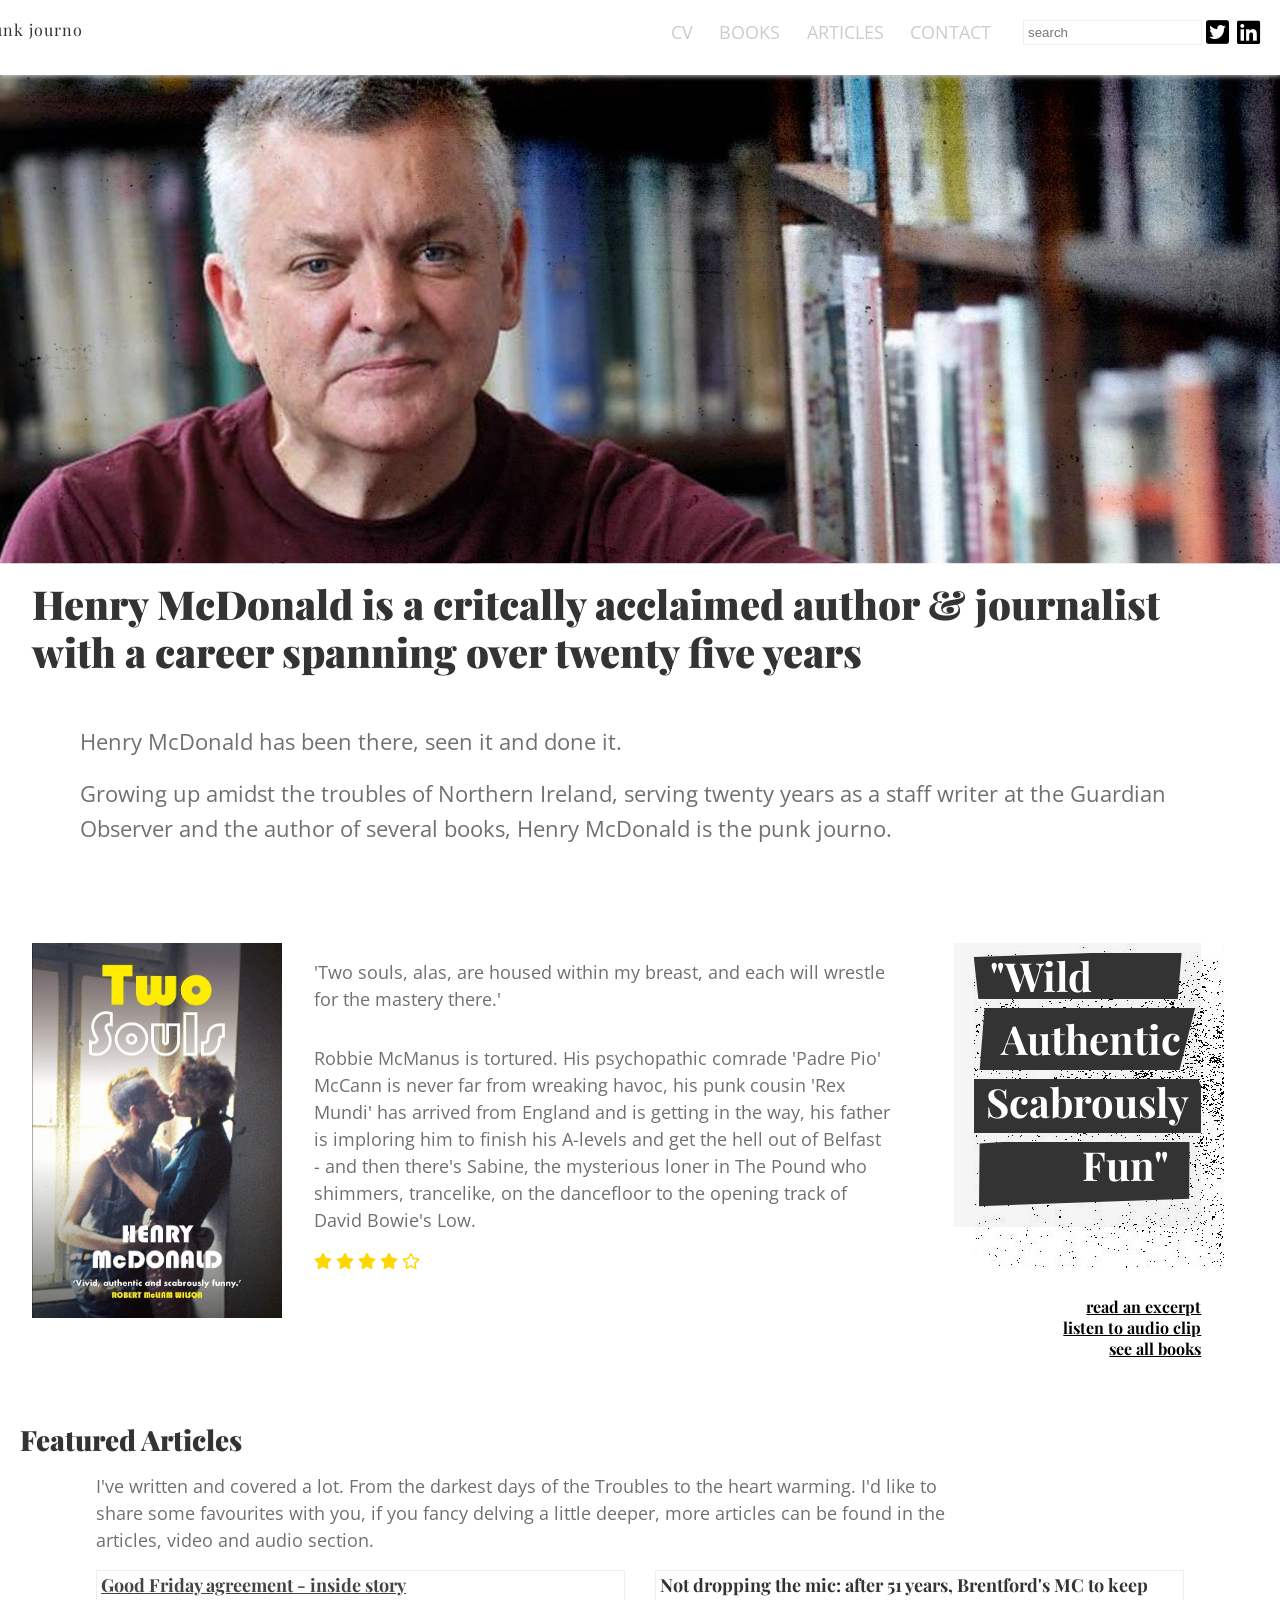
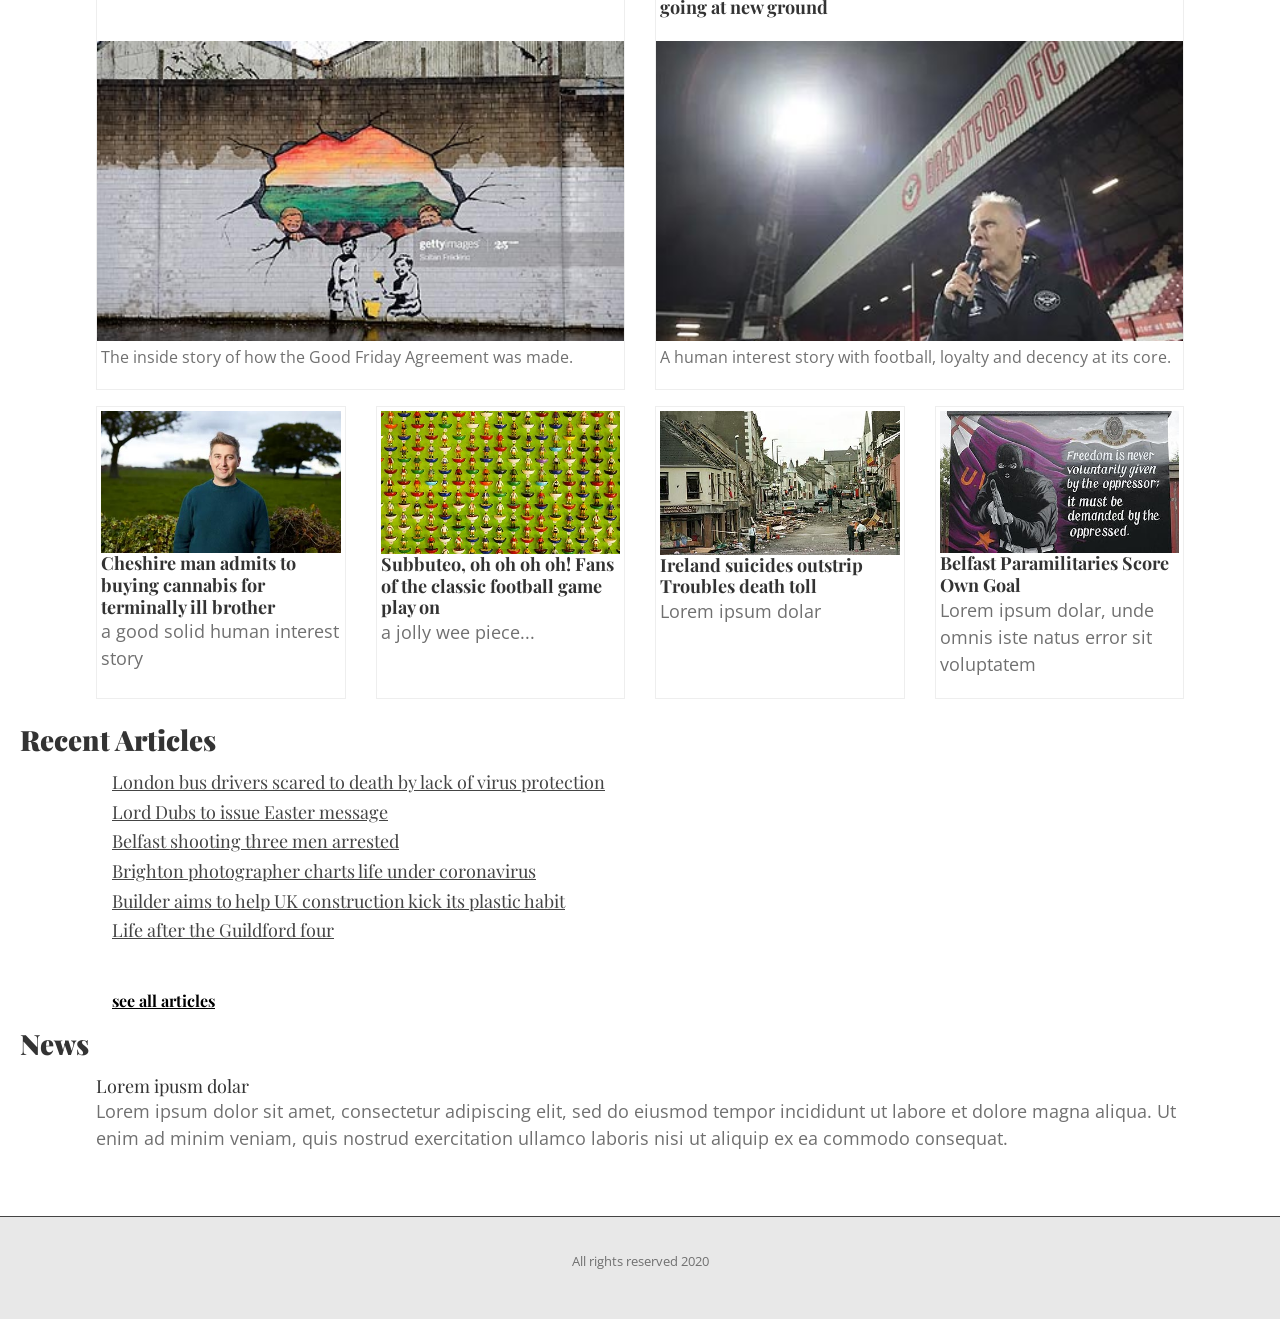
==== index.html @ 375ccceb "gird tweaked on articles end page" ====
<!doctype html>
<html lang="zxx">
	<head>
		<meta charset="utf-8">
		<title>Henry Mcdonald: Author and Journalist</title>

		<meta name="viewport" content="width=device-width, initial-scale=1">
		<link href="css/app.css" rel="stylesheet">
		<link href="https://use.fontawesome.com/releases/v5.8.2/css/all.css" rel="stylesheet">
	</head>

	<body>
		<div id="site">	
			<header>
				<div class="header-inner">
					<span class="logo">
						<a>the punk journo
							<!-- <img src="images/logo-bw.svg"> -->
						</a>
					</span>
					<button class="menu">
						<i></i>
						<i></i>
						<i></i>
					</button>
					<nav class="main-nav">
						<ul>
							<li><a href="cv.html">CV</a></li>
							<li><a href="books.html">Books</a></li>
							<li><a href="articles.html">Articles</a></li>
							<li><a href="contact.html">Contact</a></li>
						</ul>
					</nav>
					<input type="text" placeholder="search" class="search">
					<span class="fab fa-twitter-square"></span>
					<span class="fab fa-linkedin"></span>
				</div><!-- close header-inner -->
			</header>
			
			<figure class="banner-image">	
				<img src="images/henry-home-overlay.jpg" alt="">
			</figure>
	
			<main>
				<section class="text-block no-padding-top">
					<h1 class="wrap-title">Henry McDonald is a critcally acclaimed author & journalist with a career spanning over twenty five years</h1>

					<div class="container">
						<p class="intro-text">Henry McDonald has been there, seen it and done it.</p> 
						<p class="intro-text">Growing up amidst the troubles of Northern Ireland, serving twenty years as a staff writer at the Guardian Observer and the author of several books, Henry McDonald is the punk journo.</p>
					</div>
				</section><!-- close text block -->

				<section class="text-image-block insulate">
					<div class="container-full wrap-wide">
						<img src="images/two-souls-lge.jpg" alt="two souls book cover">
						<div class="content">
							<div class="text"><!-- change name -->
								<div class="left-col">
									<p>'Two souls, alas, are housed within my breast, and each will wrestle for the mastery there.'</p>
									<p>Robbie McManus is tortured. His psychopathic comrade 'Padre Pio' McCann is never far from wreaking havoc, his punk cousin 'Rex Mundi' has arrived from England and is getting in the way, his father is imploring him to finish his A-levels and get the hell out of Belfast - and then there's Sabine, the mysterious loner in The Pound who shimmers, trancelike, on the dancefloor to the opening track of David Bowie's Low.</p>
									<div class="stars">
										<i class="fas fa-star"></i>
										<i class="fas fa-star"></i>
										<i class="fas fa-star"></i>
										<i class="fas fa-star"></i>
										<i class="far fa-star"></i>
									</div>
								</div>
								<blockquote>
									<span>"Wild</span> 
									<span> Authentic</span>
									<span> Scabrously</span> 
									<span>Fun"</span>
								</blockquote>
							</div><!--close text -->	
								
							<div class="links">	
								<a href="#" class="go-to">read an excerpt</a>
								<a href="#" class="go-to">listen to audio clip</a>
								<a href="books.html" class="go-to">see all books</a>
							</div><!--close links -->
						</div><!-- close content-->		
					</div><!-- close container-full -->
				</section><!-- close text-image block -->

				<section class="text-image-block wrap">
					<h2 class="block-header">Featured Articles</h2>
					<div class="intro">
						<p>I've written and covered a lot. From the darkest days of the Troubles to the heart warming. I'd like to share some favourites with you, if you fancy delving a little deeper, more articles can be found in the articles, video and audio section.<p>
					</div>
					
					<div class="container-half">		
						<article>
							<h3 class="title">
								<a href="good-friday-agreement.html">Good Friday agreement - inside story</a>
							</h3>
							<img src="images/good-friday.jpg">
							<p class="excerpt">The inside story of how the Good Friday Agreement was made.</p>
							<!-- <p class="date">17 May 2020</p> -->
						</article>

						<article>
							<h3 class="title">Not dropping the mic: after 51 years, Brentford's MC to keep going at new ground</h3>
							<img src="images/brentford-mc.jpg">
							<p class="excerpt">A human interest story with football, loyalty and decency at its core.</p>
							<!-- <p class="date">17 May 2020</p> -->
						</article>
					</div><!-- close container-half -->
				
					<div class="container-quarter">	
						<article>
							<img src="images/medical-cannabis.jpg">
							<h3 class="title ">Cheshire man admits to buying cannabis for terminally ill brother</h3>
							<p>a good solid human interest story</p>
						</article>
						
						<article>
							<img src="images/subbuteo.jpg">
							<h3 class="title">Subbuteo, oh oh oh oh! Fans of the classic football game play on</h3>
							<p>a jolly wee piece...</p>
						</article>
						
						<article>
							<img src="images/ni-suicides.jpg">
							<h3 class="title">Ireland suicides outstrip Troubles death toll</h3>
							<p>Lorem ipsum dolar</p>
						</article>
						
						<article>
							<img src="images/belfast-own-goal.jpg">
							<h3 class="title">Belfast Paramilitaries Score Own Goal</h3>
							<p>Lorem ipsum dolar, unde omnis iste natus error sit voluptatem</p>
						</article>
					</div><!-- close container-quarter -->
				
				</section><!-- close text-image block -->
				
				<section class="wrap">
				
					<h2 class="block-header">Recent Articles</h2>
					<div class="recent-articles wrap">
						<ul>
							<li>
								<article>
									<h3 class="title">
										<a href="#" class="article-title link">London bus drivers scared to death by lack of virus protection</a>
									</h3>
								</article>
							</li>	
							
							<li>
								<article>
									<h3 class="title">
										<a href="#" class="article-title link">Lord Dubs to issue Easter message</a>
									</h3>
								</article>
							</li>	

							<li>
								<article>
									<h3 class="title">
										<a href="#" class="article-title link">Belfast shooting three men arrested</a>
									</h3>
								</article>
							</li>

							<li>	
								<article>
									<h3 class="title">
										<a href="#" class="article-title link">Brighton photographer charts life under coronavirus</a>
									</h3>
								</article>
							</li>	

							<li>
								<article>
									<h3 class="title">
										<a href="#" class="article-title link">Builder aims to help UK construction kick its plastic habit</a>
									</h3>
								</article>
							</li>

							<li>
								<article>
									<h3 class="title">
										<a href="#" class="article-title link">Life after the Guildford four</a>
									</h3>
								</article>
							</li>
						</ul>
						<a href="#" class="go-to">see all articles</a>
					</div>
				</section><!-- close recent articles -->	

				<section class="wrap">
					<h2 class="block-header">News</h2>
					<h3 class="title">Lorem ipusm dolar</h3>
					<p>Lorem ipsum dolor sit amet, consectetur adipiscing elit, sed do eiusmod tempor incididunt ut labore et dolore magna aliqua. Ut enim ad minim veniam, quis nostrud exercitation ullamco laboris nisi ut aliquip ex ea commodo consequat.</p>
					</section><!-- close news -->	
			</main>
			
			<footer>
				<small>All rights reserved 2020</small>
			</footer>
			
			<script src="js/jquery-compressed-production.js"></script>
			<script src="js/scripts.js"></script>
		</div><!-- close site-wrapper -->
	</body>
</html>
---- css/app.css ----
@import url("https://fonts.googleapis.com/css?family=Playfair+Display:400,900&display=swap");
@import url("https://fonts.googleapis.com/css?family=Open+Sans:400,700&display=swap");
/* mixins
----------------------------------------------------------------------------- */
/* layout
--------------------------- */
/* type
--------------------------- */
/* queries
--------------------------- */
/* variables
----------------------------------------------------------------------------- */
/* colours
--------------------------- */
/* reset
----------------------------------------------------------------------------- */
* {
  padding: 0;
  margin: 0;
  box-sizing: border-box;
}

article,
aside,
code,
details,
figcaption,
figure,
footer,
header,
hgroup,
main,
nav,
section,
summary {
  display: block;
}

body {
  -webkit-font-smoothing: antialiased;
  -moz-osx-font-smoothing: grayscale;
  font-family: 'Open Sans', sans-serif;
  color: #707070;
  background: #e8e8e8;
}

img {
  display: block;
  max-width: 100%;
  height: auto;
}

ul, li {
  list-style: none;
}

/* globals
----------------------------------------------------------------------------- */
.wrap-wide {
  max-width: 78rem;
  padding: 0;
  margin: auto;
}

@media (min-width: 680px) {
  .wrap-wide {
    padding-right: 1rem;
    padding-left: 1rem;
  }
}

.wrap {
  max-width: 70rem;
  padding: 0;
  margin: auto;
}

@media (min-width: 680px) {
  .wrap {
    padding: 0 1rem;
  }
}

.go-to {
  display: block;
  max-width: 10rem;
  font-family: 'Playfair Display', sans-serif;
  font-size: 1rem;
  font-weight: bold;
  color: #000000;
  transition: 300ms;
}

.go-to:hover {
  color: #ffffff;
  text-decoration: none;
  background: #000000;
}

.no-padding-top {
  padding-top: 0;
}

.no-underline {
  border: none;
}

.fa-star {
  color: gold;
}

.link {
  transition: 300ms;
}

.link:hover {
  color: #ffffff;
  text-decoration: none;
  background: #000000;
}

.additional-links li {
  margin-bottom: .5rem;
}

.insulate {
  padding-top: 2rem;
}

/* typography
----------------------------------------------------------------------------- */
h1,
h2,
blockquote {
  font-family: 'Playfair Display', sans-serif;
  font-weight: 900;
  color: #333333;
}

h1 {
  font-size: 2.25rem;
  line-height: 1.2;
}

h1.wrap-title {
  max-width: 76rem;
  padding-top: 1rem;
  margin: auto;
}

h1.page-title {
  padding: 1rem 0;
}

@media (min-width: 1200px) {
  h1.page-title {
    transform: translateX(-1rem);
  }
}

@media (min-width: 680px) {
  h1 {
    font-size: 2.5rem;
  }
}

h2 {
  position: relative;
  display: inline-block;
  padding: 0 1rem 0 .25rem;
  margin: 1rem 0;
  font-size: 1.75rem;
  line-height: 1.2;
}

h2:before {
  position: absolute;
  display: block;
  content: '';
  border-bottom: 3px solid #333333;
  background: url("../images/p-tat-5.jpg");
  background-size: cover;
  background-repeat: no-repeat;
  mix-blend-mode: multiply;
  opacity: .9;
}

@media (min-width: 1200px) {
  h2.block-header {
    padding: 0 1rem 0 .25rem;
    transform: translateX(-5rem);
  }
}

h2.tat {
  background: url("../images/tape-1.jpg");
  background-repeat: no-repeat;
  filter: grayscale(100%);
}

h2.underline {
  background: url("../images/underline-1.jpg");
  background-repeat: no-repeat;
  mix-blend-mode: multiply;
}

h3 {
  font-family: 'Playfair Display', sans-serif;
  font-size: 1.125rem;
  font-weight: normal;
  line-height: 1.2;
  color: #333333;
}

h3 a {
  color: #444444;
}

p {
  margin-bottom: 1rem;
  font-size: 1.125rem;
  line-height: 1.5;
}

.text-block .intro-text {
  max-width: 68rem;
  font-size: 1.125rem;
  line-height: 1.4;
}

@media (min-width: 420px) {
  .text-block .intro-text {
    font-size: 1.4rem;
    line-height: 1.6;
  }
}

.text-block p {
  font-size: 1.2rem;
}

@media (min-width: 420px) {
  .text-block p {
    line-height: 1.6;
  }
}

.additional-links a {
  color: #444444;
}

/* layout:
----------------------------------------------------------------------------- */
main {
  max-width: 1400px;
  margin: 0 auto;
  padding: 0 1rem 3rem 1rem;
  background: #ffffff;
}

section {
  padding: 1rem 0 0 0;
}

@media (min-width: 680px) {
  section {
    padding: 1rem 0 3rem 0;
  }
}

.recent-articles li {
  margin-bottom: .5rem;
}

.recent-articles .go-to {
  margin-top: 3rem;
  font-weight: bold;
}

/* header
----------------------------------------------------------------------------- */
header {
  width: 100%;
  min-height: 75px;
  padding-top: 1rem;
  box-shadow: 1px 1px 5px #cccccc;
  background: #ffffff;
}

@media (min-width: 1001px) {
  header {
    position: fixed;
    z-index: 5000;
  }
}

header .header-inner {
  position: relative;
  width: 100%;
  max-width: 1400px;
  padding-right: 1rem;
  margin: 0 auto;
}

@media (min-width: 1001px) {
  header .header-inner {
    display: flex;
    justify-content: flex-end;
    align-items: center;
  }
}

header .header-inner .logo {
  position: absolute;
  left: 1rem;
  width: 175px;
}

@media (min-width: 1001px) {
  header .header-inner .logo {
    top: 3px;
  }
}

@media (min-width: 1200px) {
  header .header-inner .logo {
    width: auto;
    left: -3rem;
  }
}

header .header-inner .logo a {
  font-family: 'Playfair Display', sans-serif;
  font-weight: normal;
  letter-spacing: 1px;
  color: #333333;
  text-decoration: none;
}

header .header-inner .logo img {
  width: 250px;
}

header .header-inner .menu {
  position: absolute;
  top: 0;
  right: 1rem;
  width: 30px;
  height: 40px;
  outline: none;
  border: none;
  font-size: 1rem;
  color: #333333;
  background: transparent;
}

header .header-inner .menu i:first-of-type {
  top: 4px;
}

header .header-inner .menu i {
  position: absolute;
  right: 4px;
  top: 12px;
  width: 30px;
  height: 3px;
  background: #333333;
}

header .header-inner .menu i:last-of-type {
  top: 20px;
}

@media (min-width: 1000px) {
  header .header-inner .menu {
    display: none;
  }
}

header .header-inner .main-nav {
  display: none;
}

header .header-inner .main-nav ul {
  padding: 3rem 1rem;
  margin-right: 3rem;
}

header .header-inner .main-nav ul a {
  display: block;
  padding: .25rem 0;
  font-size: 1.1rem;
  text-transform: uppercase;
  font-weight: 400;
  color: #cccccc;
  text-decoration: none;
  transition: 300ms;
}

header .header-inner .main-nav ul a:hover {
  color: #000000;
}

@media (min-width: 1001px) {
  header .header-inner .main-nav ul {
    padding: 0;
    width: 20rem;
    margin-right: 2rem;
    display: flex;
    align-items: center;
    justify-content: space-between;
  }
}

header .header-inner .main-nav.show {
  display: block;
}

@media (min-width: 1001px) {
  header .header-inner .main-nav {
    display: block;
  }
}

header .header-inner .search {
  display: none;
  padding: .25rem;
  border: 1px solid #eeeeee;
  color: #cccccc;
  -webkit-appearance: none;
  -moz-appearance: none;
}

@media (min-width: 1001px) {
  header .header-inner .search {
    display: block;
  }
}

header .header-inner .fa-linkedin,
header .header-inner .fa-twitter-square,
header .header-inner .fa-search {
  display: none;
}

@media (min-width: 1001px) {
  header .header-inner .fa-linkedin,
  header .header-inner .fa-twitter-square,
  header .header-inner .fa-search {
    display: inline-block;
    margin: 0 .25rem;
    color: #000000;
  }
  header .header-inner .fa-linkedin,
  header .header-inner .fa-twitter-square {
    font-size: 1.65rem;
  }
  header .header-inner .fa-search {
    padding-top: 3px;
    font-size: 1.5rem;
  }
}

/* banner
----------------------------------------------------------------------------- */
.banner-image {
  width: 100%;
  max-width: 1400px;
  margin: 0 auto;
}

/* footer
----------------------------------------------------------------------------- */
footer {
  padding-top: 2rem;
  border-top: 1px solid #444444;
  margin-bottom: 3rem;
  text-align: center;
}

/* text-block:
----------------------------------------------------------------------------- */
.text-block .container {
  width: 100%;
  max-width: 70rem;
  padding-top: 3rem;
  margin: 0 auto;
}

/* text-image-block:
----------------------------------------------------------------------------- */
@media (min-width: 1000px) {
  .text-image-block .intro {
    margin-right: 20%;
  }
}

.text-image-block .container-full {
  display: flex;
}

.text-image-block .container-full img {
  display: none;
}

@media (min-width: 1000px) {
  .text-image-block .container-full img {
    display: block;
    align-self: flex-start;
    min-width: 250px;
  }
}

.text-image-block .container-full .content {
  display: flex;
  flex-direction: column;
  margin-right: 0;
}

.text-image-block .container-full .content .stars {
  margin: 1rem 0;
}

.text-image-block .container-full .content .text h2 {
  padding-left: 0;
  margin: 0;
}

.text-image-block .container-full .content .text p {
  display: none;
}

.text-image-block .container-full .content blockquote {
  position: relative;
  align-self: flex-start;
  height: auto;
  padding: 10px 0 10px 20px;
  margin-right: 5%;
  font-size: 2.5rem;
  line-height: .55;
  font-weight: bold;
  color: #ffffff;
  background: #f5f5f5;
}

@media (min-width: 1200px) {
  .text-image-block .container-full .content blockquote {
    width: 350px;
  }
}

.text-image-block .container-full .content blockquote:before {
  position: absolute;
  display: block;
  content: '';
  width: 250px;
  height: 250px;
  top: 0;
  background: url("../images/p-tat-1.jpg");
  background-repeat: no-repeat;
  mix-blend-mode: multiply;
  opacity: 1;
  overflow: hidden;
}

@media (min-width: 1200px) {
  .text-image-block .container-full .content blockquote:before {
    height: 325px;
  }
}

.text-image-block .container-full .content blockquote span {
  display: block;
  max-width: 350px;
  padding: .75rem;
  margin-bottom: calc(.25rem + 5px);
  background: #333333;
}

.text-image-block .container-full .content blockquote span:nth-of-type(1) {
  padding-left: 1rem;
  clip-path: polygon(-0.24% 7.89%, 91.42% -6.99%, 89.51% 108.42%, 2.07% 111.84%);
}

.text-image-block .container-full .content blockquote span:nth-of-type(2) {
  padding: 1.25rem;
  text-align: right;
  clip-path: polygon(4.89% -18.2%, 97.42% -2.64%, 86.94% 149.36%, 2.07% 111.84%);
}

.text-image-block .container-full .content blockquote span:nth-of-type(3) {
  padding-bottom: 1.25rem;
  text-align: right;
  clip-path: polygon(-0.24% -3.22%, 96.8% -19.31%, 109.18% 106.24%, -5.2% 127.06%);
}

.text-image-block .container-full .content blockquote span:nth-of-type(4) {
  padding-right: 2rem;
  padding-bottom: 2rem;
  text-align: right;
  clip-path: polygon(2.33% 1.83%, 94.85% -18.25%, 94.64% 85.56%, 2.07% 96.69%);
}

@media (min-width: 800px) {
  .text-image-block .container-full .content .text {
    display: flex;
  }
  .text-image-block .container-full .content .text p {
    padding-top: 1rem;
    padding-right: 10%;
    display: block;
  }
  .text-image-block .container-full .content .links {
    margin: .5rem 5% 0;
    align-self: flex-end;
  }
  .text-image-block .container-full .content .go-to {
    text-align: right;
  }
}

@media (min-width: 1000px) {
  .text-image-block .container-full .content {
    margin-left: 2rem;
  }
}

@media (min-width: 600px) {
  .text-image-block .container-half {
    display: flex;
  }
}

.text-image-block .container-half article {
  width: 100%;
  min-height: 250px;
  border: 1px solid #eeeeee;
  margin-bottom: 1rem;
}

.text-image-block .container-half article h3 {
  min-height: 70px;
  padding: .25rem;
  font-weight: bold;
  color: #333333;
}

.text-image-block .container-half article img {
  width: 100%;
  max-height: 300px;
  object-fit: cover;
}

.text-image-block .container-half article p {
  padding: .25rem;
  font-size: 1rem;
}

.text-image-block .container-half article a {
  color: #444444;
}

@media (min-width: 600px) {
  .text-image-block .container-half article {
    width: calc(50% - 15px);
    margin-left: 30px;
  }
  .text-image-block .container-half article:nth-of-type(2n+1) {
    margin-left: 0;
  }
}

@media (min-width: 600px) {
  .text-image-block .container-quarter {
    display: flex;
  }
}

.text-image-block .container-quarter article {
  width: 100%;
  min-height: 250px;
  padding: .25rem;
  border: 1px solid #eeeeee;
  margin-bottom: .5rem;
}

.text-image-block .container-quarter article h3 {
  font-weight: bold;
  color: #333333;
}

@media (min-width: 600px) {
  .text-image-block .container-quarter article {
    width: calc(25% - 22.5px);
    margin-left: 30px;
  }
  .text-image-block .container-quarter article:nth-of-type(4n+1) {
    margin-left: 0;
  }
}

/* grids
----------------------------------------------------------------------------- */
.grid {
  width: 100%;
  margin-bottom: .5rem;
}

@media (min-width: 480px) {
  .grid {
    width: calc(50% - 15px);
    margin-left: 30px;
  }
  .grid:nth-of-type(2n+1) {
    margin-left: 0;
  }
}

@media (min-width: 680px) {
  .grid {
    width: calc(33.33% - 20px);
  }
  .grid:nth-of-type(2n+1) {
    margin-left: 30px;
  }
  .grid:nth-of-type(3n+1) {
    margin-left: 0;
  }
}

@media (min-width: 960px) {
  .grid {
    width: calc(25% - 22.5px);
  }
  .grid:nth-of-type(3n+1) {
    margin-left: 30px;
  }
  .grid:nth-of-type(4n+1) {
    margin-left: 0;
  }
}

/* contact
----------------------------------------------------------------------------- */
@media (min-width: 800px) {
  .contact .container {
    display: flex;
  }
  .contact .container p {
    width: 50%;
    margin-right: 30px;
  }
}

.contact form {
  width: 100%;
  padding-bottom: 3rem;
}

@media (min-width: 800px) {
  .contact form {
    width: 50%;
  }
}

.contact form label {
  display: block;
  font-size: 1rem;
}

.contact form .email,
.contact form .message {
  margin: 1rem 0 0 0;
}

.contact form input,
.contact form textarea {
  width: 100%;
  min-width: 300px;
  height: 30px;
  border: 1px solid #cccccc;
  outline: none;
  -webkit-appearance: none;
  -moz-appearance: none;
}

.contact form .submit {
  margin-top: 2rem;
}

.contact form .submit input[type="submit"] {
  max-width: 50%;
  padding: .5rem 0 1.75rem 0;
  font-size: 1rem;
  text-transform: uppercase;
  letter-spacing: .5px;
  background: #cccccc;
  transition: 300ms;
}

.contact form .submit input[type="submit"]:hover {
  color: #ffffff;
  background: #000000;
}

@media (max-width: 680px) {
  .contact form input,
  .contact form textarea {
    width: 100%;
  }
}

.books-cv {
  padding-bottom: 3rem;
}

.books-cv .books-cv-item {
  margin-bottom: 1rem;
}

/* articles-archive
----------------------------------------------------------------------------- */
.video-title {
  margin-top: 3rem;
}

.video-wrapper {
  position: relative;
  padding-bottom: 56.25%;
  /* 16:9 */
  margin: 3rem 0;
  height: 0;
}

.video-wrapper iframe {
  position: absolute;
  top: 0;
  left: 0;
  width: 100%;
  height: 100%;
}

.articles-grid {
  display: none;
  margin-top: 1rem;
}

@media (min-width: 680px) {
  .articles-grid {
    display: flex;
  }
}

.white-holder {
  width: 100%;
  border: 1px solid #eeeeee;
}

@media (min-width: 681px) {
  .white-holder {
    width: calc(25% - 22.5px);
    margin-left: 30px;
  }
  .white-holder:nth-of-type(4n+1) {
    margin-left: 0;
  }
}

/* single article page
----------------------------------------------------------------------------- */
@media (min-width: 800px) {
  .article-wrapper {
    display: flex;
  }
}

.article-content {
  max-width: 50rem;
}

.article-title {
  margin-bottom: 2rem !important;
}

strong {
  color: #333333;
  font-size: 1.5rem;
  line-height: 1.2;
  font-family: 'Playfair Display', sans-serif;
}

.sidebar {
  width: calc(25% - 2rem);
  margin-right: 2rem;
  border-left: 1px solid #eeeeee;
}

.sidebar h2 {
  margin-top: 0;
  margin-left: 1rem;
  font-size: 1.5rem;
}

/* books
----------------------------------------------------------------------------- */
.books .book-full img {
  margin: 0 3rem 1rem 0;
}

@media (min-width: 600px) {
  .books .book-full img {
    max-width: 170px;
  }
}

@media (min-width: 600px) {
  .books .book-full {
    display: flex;
  }
}

.books h3 {
  font-family: 'Playfair Display', sans-serif;
  font-size: 1.25rem;
  font-weight: bold;
}

.books .description {
  display: none;
}

.books span {
  display: block;
  line-height: 1.2;
}

.books span.buy-outbound {
  margin-bottom: 1rem;
  font-weight: bold;
}

@media (min-width: 480px) {
  .books .books-grid {
    display: flex;
    flex-wrap: wrap;
  }
}

@media (min-width: 1200px) {
  .books .books-grid .book {
    max-width: 170px;
  }
}
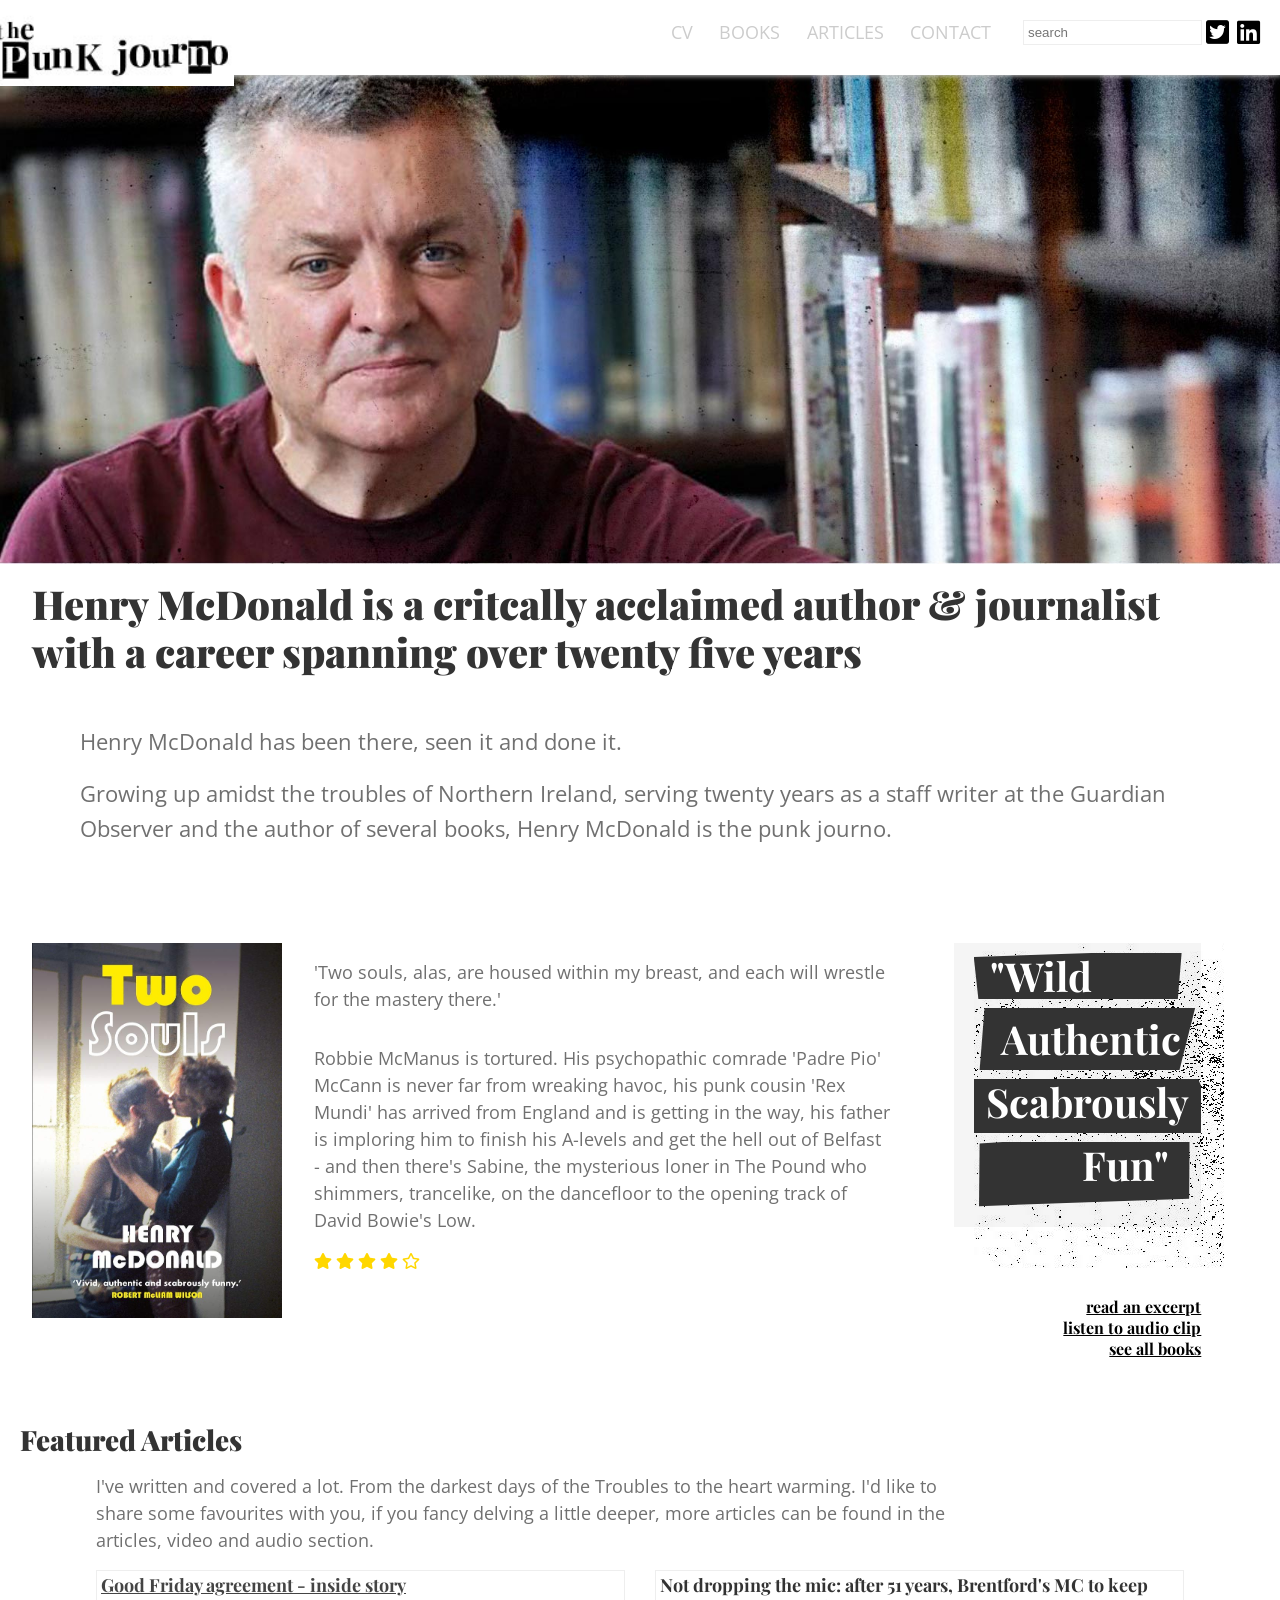
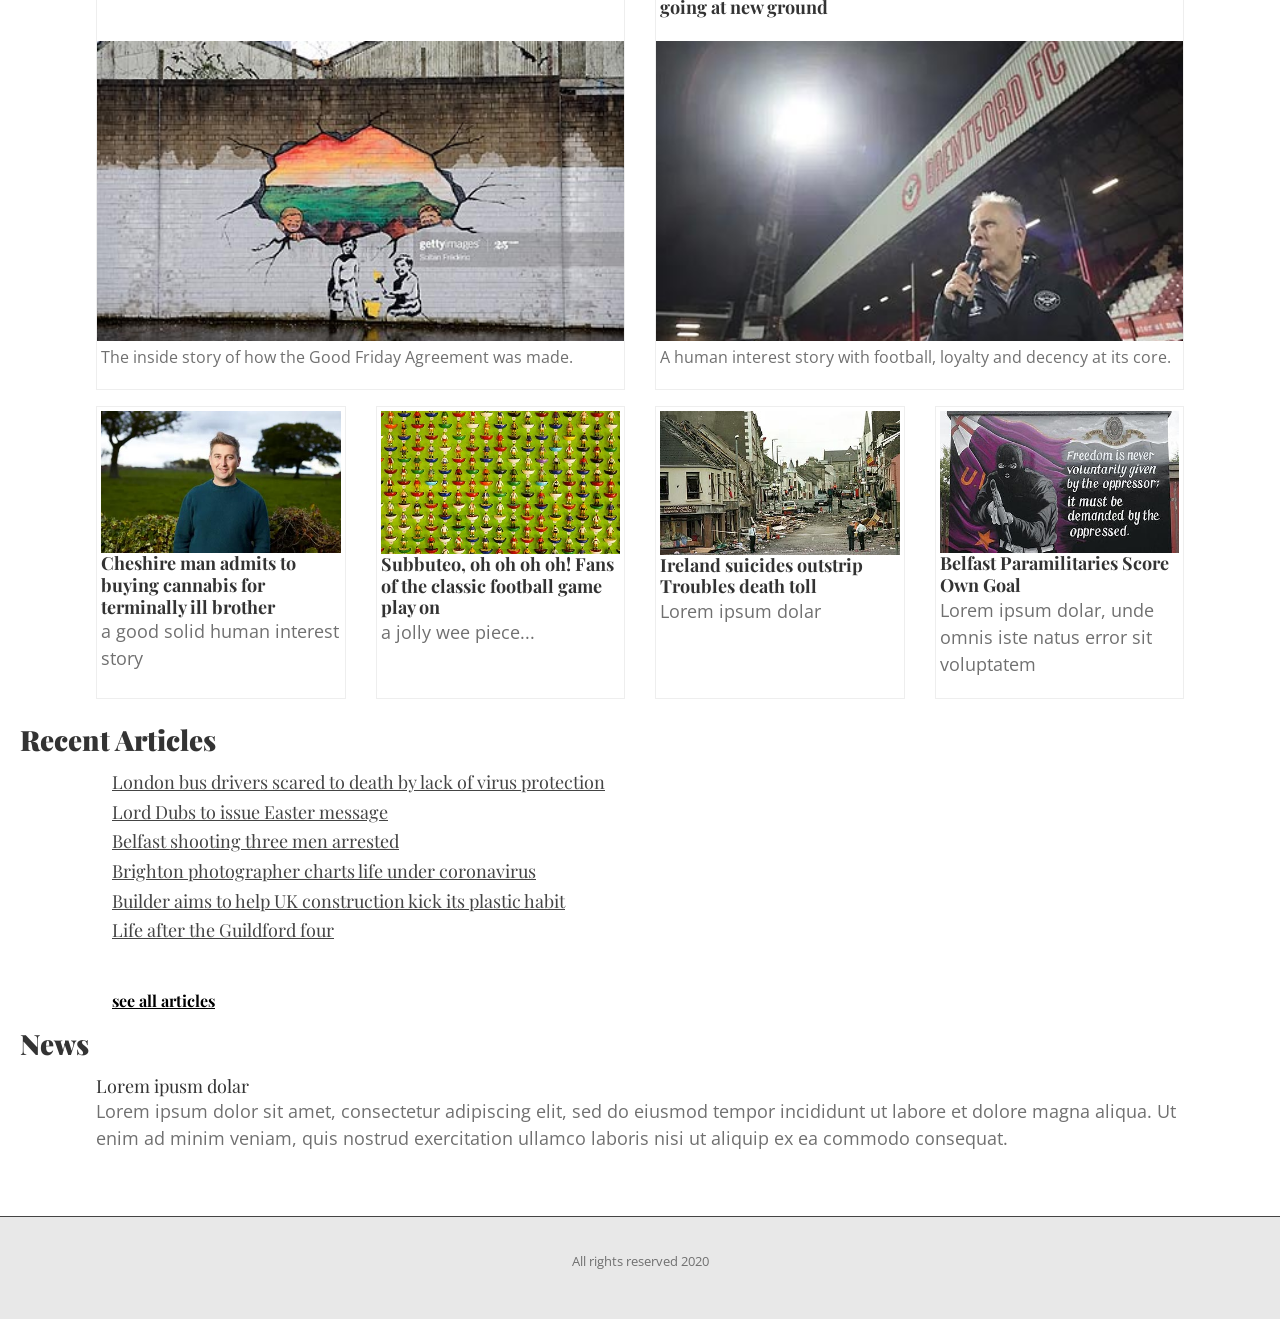
==== commit 9f0756b7: "demo logo added to index" ====
--- a/index.html
+++ b/index.html
@@ -14,8 +14,8 @@
 			<header>
 				<div class="header-inner">
 					<span class="logo">
-						<a>the punk journo
-							<!-- <img src="images/logo-bw.svg"> -->
+						<a><!-- the punk journo -->
+							<img src="images/logo-test.jpg">
 						</a>
 					</span>
 					<button class="menu">
--- a/css/app.css
+++ b/css/app.css
@@ -312,20 +312,20 @@
 
 header .header-inner .logo {
   position: absolute;
-  left: 1rem;
-  width: 175px;
+  top: -25px;
+  left: 0rem;
 }
 
 @media (min-width: 1001px) {
   header .header-inner .logo {
-    top: 3px;
+    top: -10px;
   }
 }
 
 @media (min-width: 1200px) {
   header .header-inner .logo {
     width: auto;
-    left: -3rem;
+    left: -1rem;
   }
 }
 
@@ -383,7 +383,7 @@
 
 header .header-inner .main-nav ul {
   padding: 3rem 1rem;
-  margin-right: 3rem;
+  margin-right: 1rem;
 }
 
 header .header-inner .main-nav ul a {
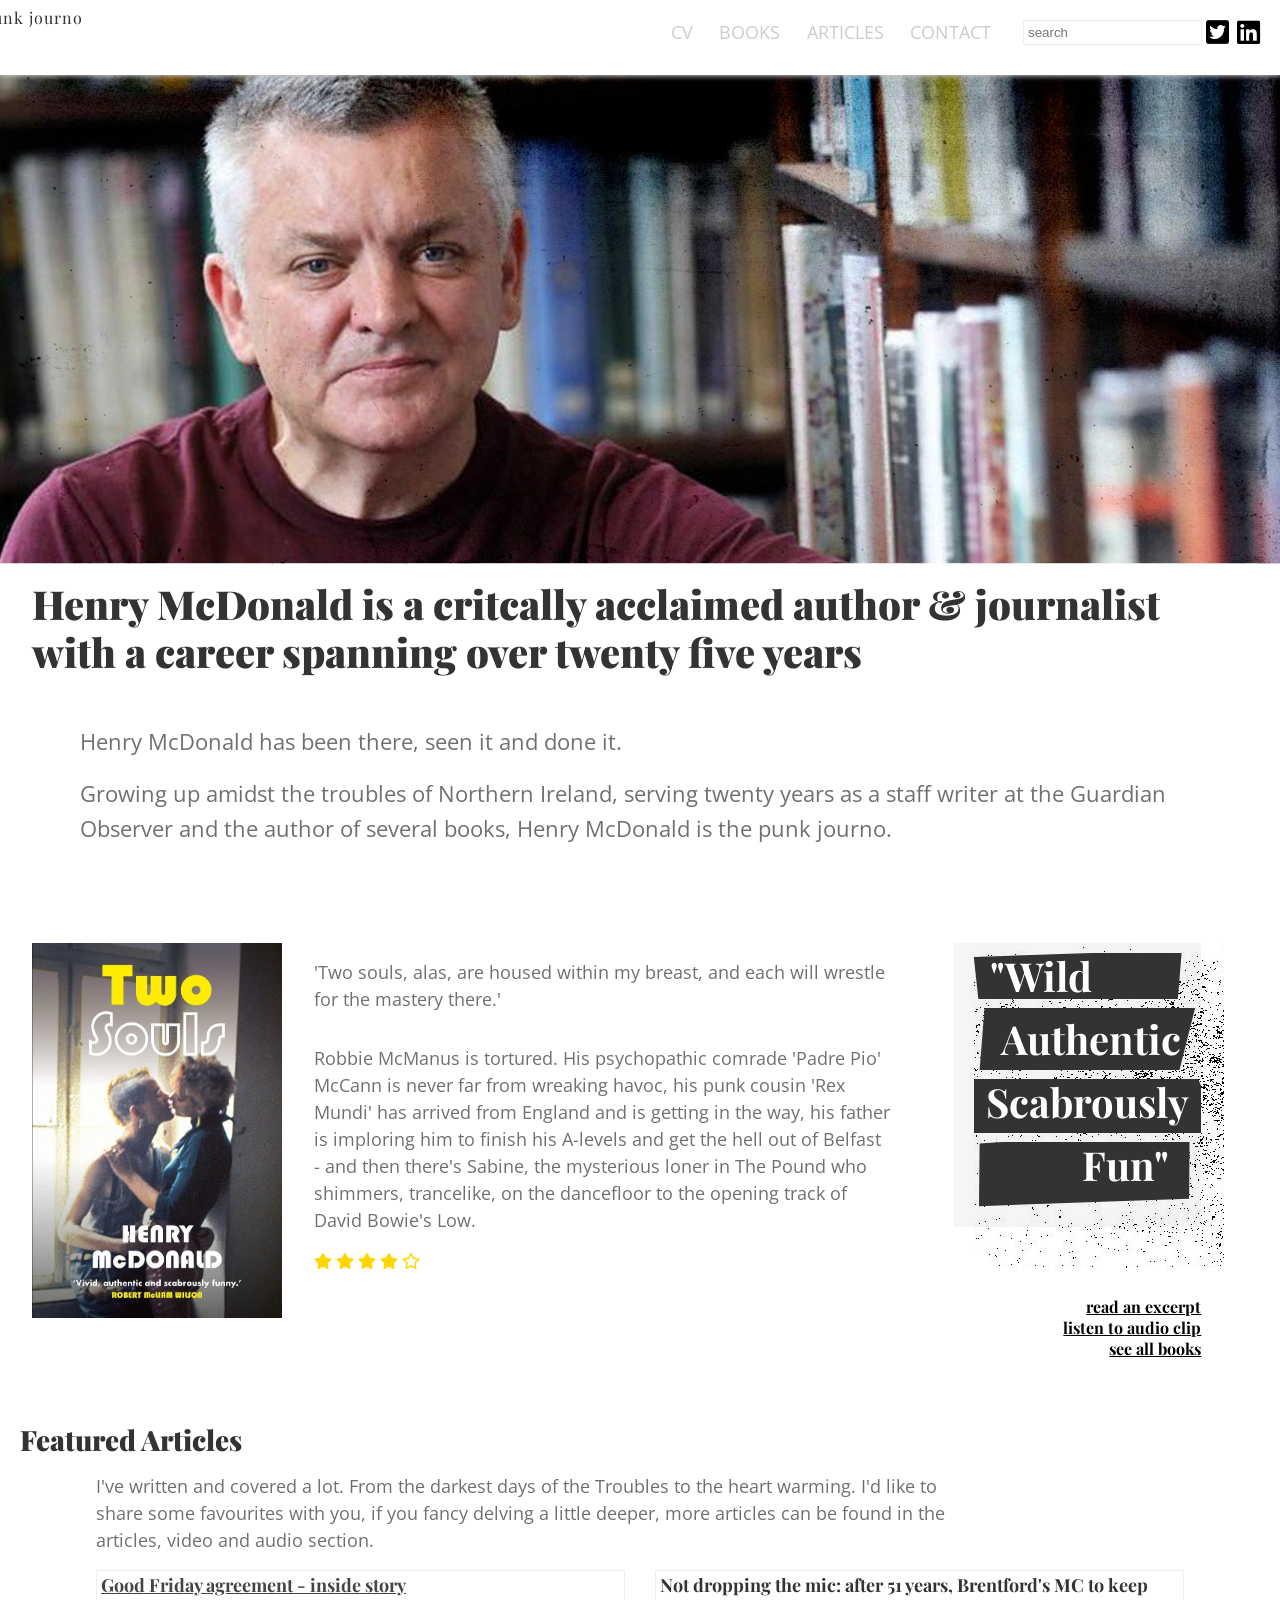
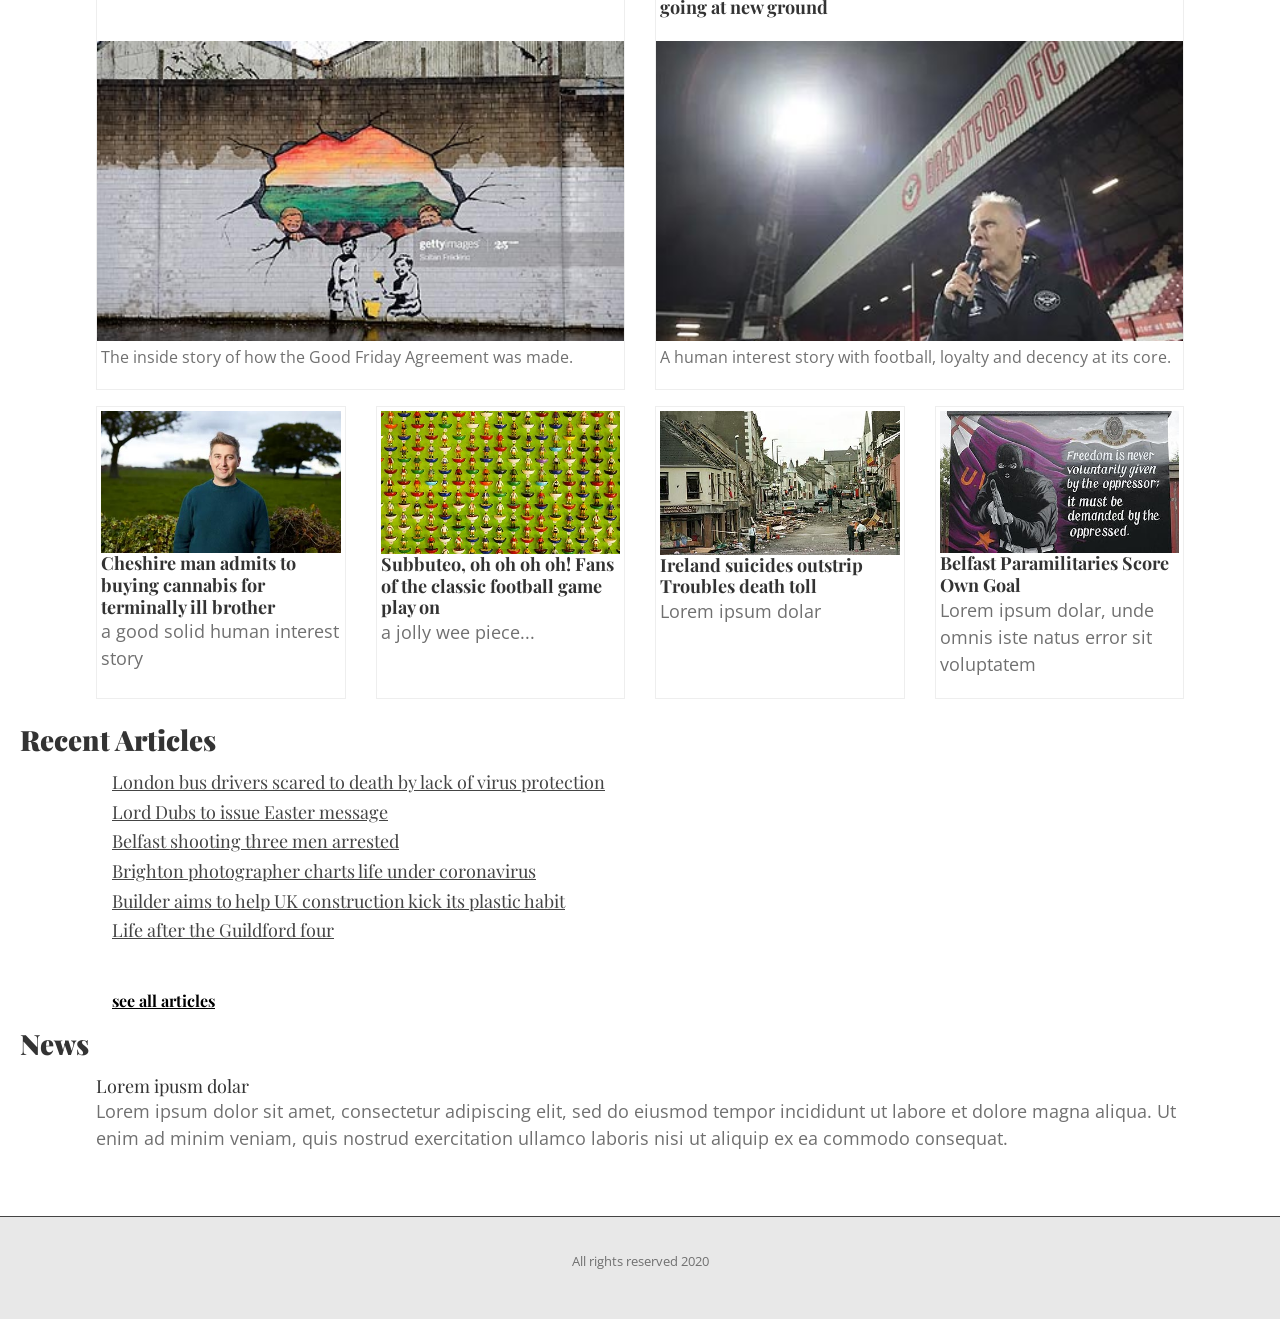
==== commit 54a1e166: "logo removed" ====
--- a/index.html
+++ b/index.html
@@ -14,9 +14,7 @@
 			<header>
 				<div class="header-inner">
 					<span class="logo">
-						<a><!-- the punk journo -->
-							<img src="images/logo-test.jpg">
-						</a>
+						<a>the punk journo</a>
 					</span>
 					<button class="menu">
 						<i></i>
--- a/css/app.css
+++ b/css/app.css
@@ -312,20 +312,21 @@
 
 header .header-inner .logo {
   position: absolute;
-  top: -25px;
-  left: 0rem;
+  top: -14px;
+  left: 1rem;
+  width: 200px;
 }
 
 @media (min-width: 1001px) {
   header .header-inner .logo {
-    top: -10px;
+    top: -9px;
   }
 }
 
 @media (min-width: 1200px) {
   header .header-inner .logo {
     width: auto;
-    left: -1rem;
+    left: -3rem;
   }
 }
 
@@ -335,10 +336,6 @@
   letter-spacing: 1px;
   color: #333333;
   text-decoration: none;
-}
-
-header .header-inner .logo img {
-  width: 250px;
 }
 
 header .header-inner .menu {
@@ -383,7 +380,7 @@
 
 header .header-inner .main-nav ul {
   padding: 3rem 1rem;
-  margin-right: 1rem;
+  margin-right: 3rem;
 }
 
 header .header-inner .main-nav ul a {
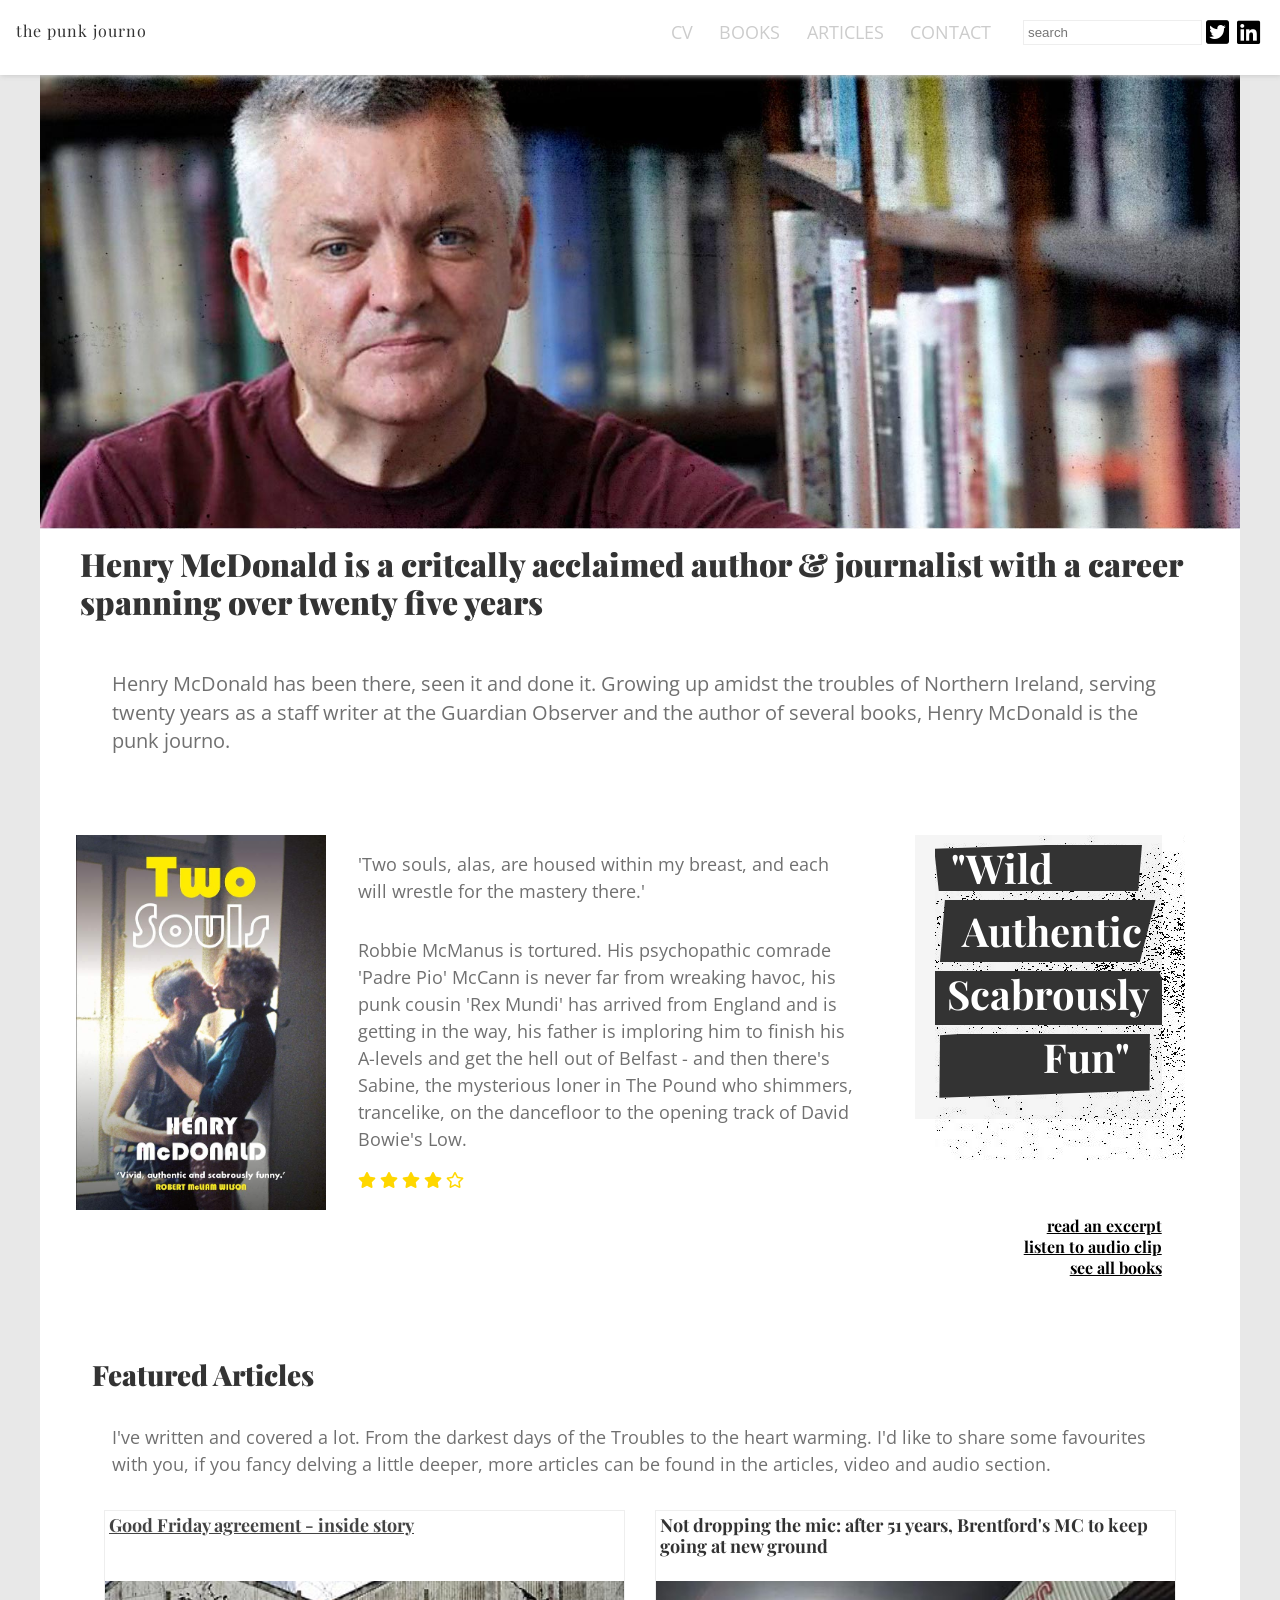
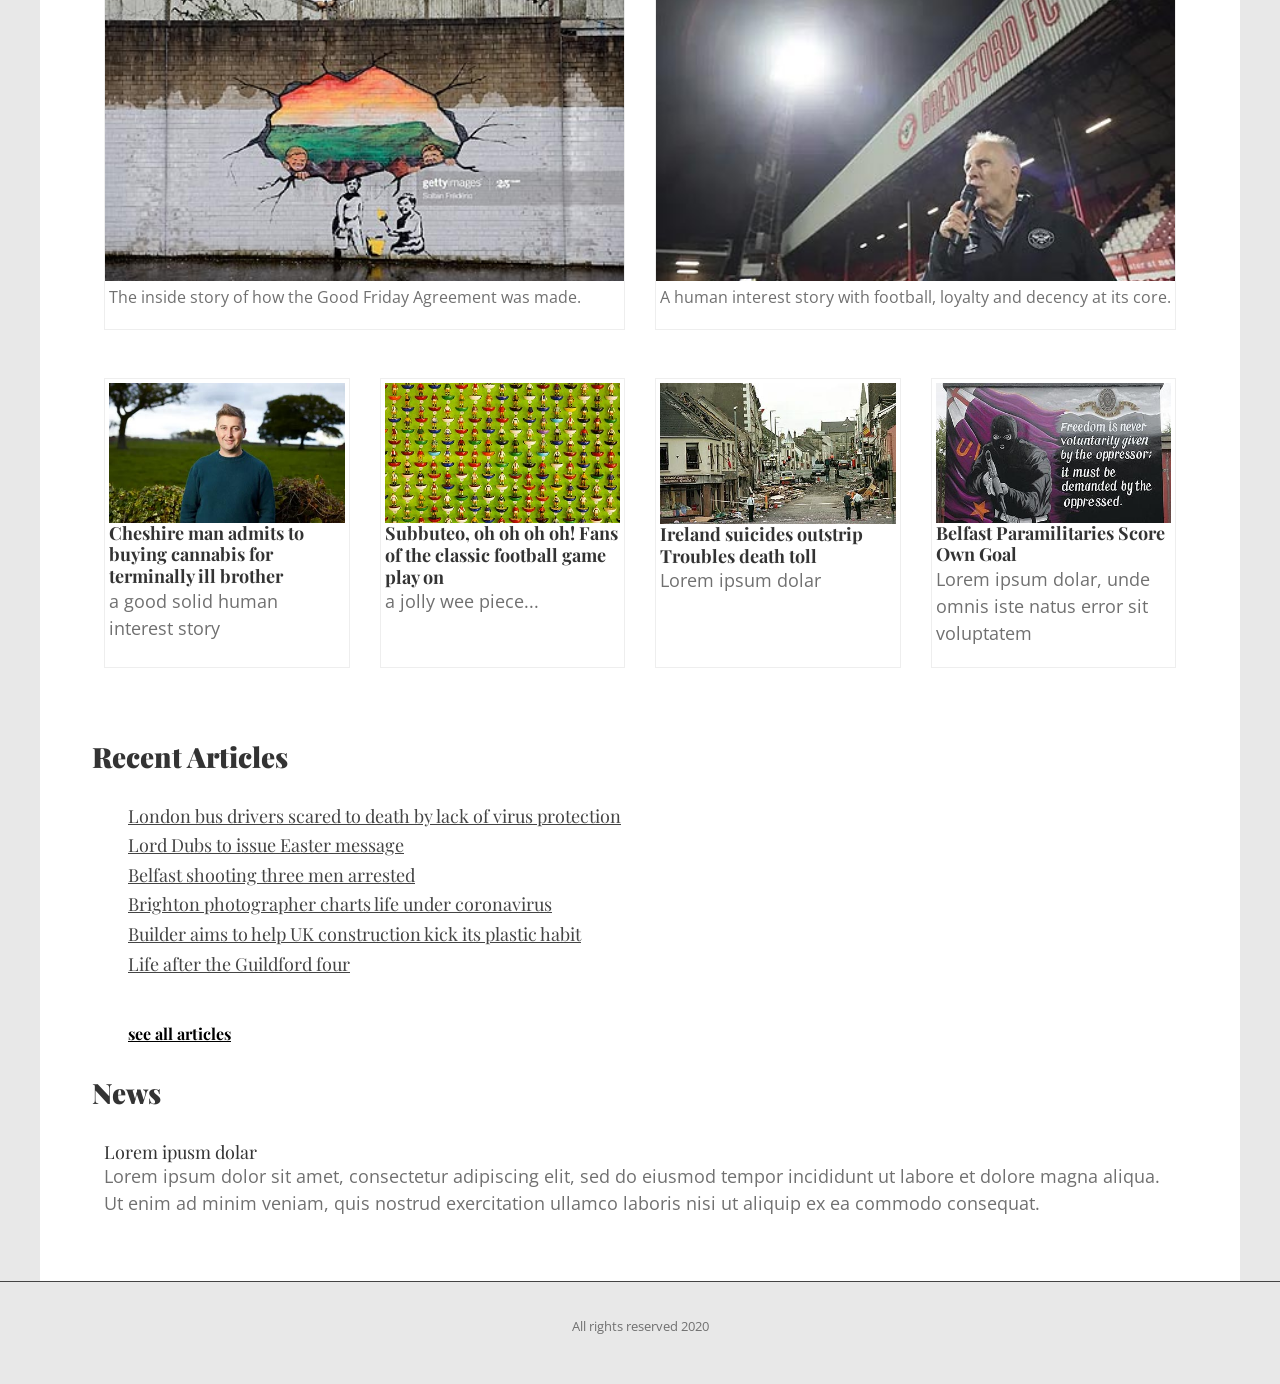
==== commit a593b12d: "home page typography improved" ====
--- a/index.html
+++ b/index.html
@@ -10,7 +10,7 @@
 	</head>
 
 	<body>
-		<div id="site">	
+		<div id="site">
 			<header>
 				<div class="header-inner">
 					<span class="logo">
@@ -34,23 +34,23 @@
 					<span class="fab fa-linkedin"></span>
 				</div><!-- close header-inner -->
 			</header>
-			
-			<figure class="banner-image">	
+
+			<figure class="banner-image">
 				<img src="images/henry-home-overlay.jpg" alt="">
 			</figure>
-	
+
 			<main>
 				<section class="text-block no-padding-top">
 					<h1 class="wrap-title">Henry McDonald is a critcally acclaimed author & journalist with a career spanning over twenty five years</h1>
 
 					<div class="container">
-						<p class="intro-text">Henry McDonald has been there, seen it and done it.</p> 
-						<p class="intro-text">Growing up amidst the troubles of Northern Ireland, serving twenty years as a staff writer at the Guardian Observer and the author of several books, Henry McDonald is the punk journo.</p>
+						<p class="intro-text">Henry McDonald has been there, seen it and done it. Growing up amidst the troubles of Northern Ireland, serving twenty years as a staff writer at the Guardian Observer and the author of several books, Henry McDonald is the punk journo.</p>
 					</div>
 				</section><!-- close text block -->
 
 				<section class="text-image-block insulate">
 					<div class="container-full wrap-wide">
+						<!-- <h2>Two Souls - The Latest novel form Henry Macdonald</h2> -->
 						<img src="images/two-souls-lge.jpg" alt="two souls book cover">
 						<div class="content">
 							<div class="text"><!-- change name -->
@@ -66,19 +66,19 @@
 									</div>
 								</div>
 								<blockquote>
-									<span>"Wild</span> 
+									<span>"Wild</span>
 									<span> Authentic</span>
-									<span> Scabrously</span> 
+									<span> Scabrously</span>
 									<span>Fun"</span>
 								</blockquote>
-							</div><!--close text -->	
-								
-							<div class="links">	
+							</div><!--close text -->
+
+							<div class="links">
 								<a href="#" class="go-to">read an excerpt</a>
 								<a href="#" class="go-to">listen to audio clip</a>
 								<a href="books.html" class="go-to">see all books</a>
 							</div><!--close links -->
-						</div><!-- close content-->		
+						</div><!-- close content-->
 					</div><!-- close container-full -->
 				</section><!-- close text-image block -->
 
@@ -87,8 +87,8 @@
 					<div class="intro">
 						<p>I've written and covered a lot. From the darkest days of the Troubles to the heart warming. I'd like to share some favourites with you, if you fancy delving a little deeper, more articles can be found in the articles, video and audio section.<p>
 					</div>
-					
-					<div class="container-half">		
+
+					<div class="container-half">
 						<article>
 							<h3 class="title">
 								<a href="good-friday-agreement.html">Good Friday agreement - inside story</a>
@@ -105,37 +105,37 @@
 							<!-- <p class="date">17 May 2020</p> -->
 						</article>
 					</div><!-- close container-half -->
-				
-					<div class="container-quarter">	
+
+					<div class="container-quarter">
 						<article>
 							<img src="images/medical-cannabis.jpg">
 							<h3 class="title ">Cheshire man admits to buying cannabis for terminally ill brother</h3>
 							<p>a good solid human interest story</p>
 						</article>
-						
+
 						<article>
 							<img src="images/subbuteo.jpg">
 							<h3 class="title">Subbuteo, oh oh oh oh! Fans of the classic football game play on</h3>
 							<p>a jolly wee piece...</p>
 						</article>
-						
+
 						<article>
 							<img src="images/ni-suicides.jpg">
 							<h3 class="title">Ireland suicides outstrip Troubles death toll</h3>
 							<p>Lorem ipsum dolar</p>
 						</article>
-						
+
 						<article>
 							<img src="images/belfast-own-goal.jpg">
 							<h3 class="title">Belfast Paramilitaries Score Own Goal</h3>
 							<p>Lorem ipsum dolar, unde omnis iste natus error sit voluptatem</p>
 						</article>
 					</div><!-- close container-quarter -->
-				
+
 				</section><!-- close text-image block -->
-				
+
 				<section class="wrap">
-				
+
 					<h2 class="block-header">Recent Articles</h2>
 					<div class="recent-articles wrap">
 						<ul>
@@ -145,15 +145,15 @@
 										<a href="#" class="article-title link">London bus drivers scared to death by lack of virus protection</a>
 									</h3>
 								</article>
-							</li>	
-							
+							</li>
+
 							<li>
 								<article>
 									<h3 class="title">
 										<a href="#" class="article-title link">Lord Dubs to issue Easter message</a>
 									</h3>
 								</article>
-							</li>	
+							</li>
 
 							<li>
 								<article>
@@ -163,13 +163,13 @@
 								</article>
 							</li>
 
-							<li>	
+							<li>
 								<article>
 									<h3 class="title">
 										<a href="#" class="article-title link">Brighton photographer charts life under coronavirus</a>
 									</h3>
 								</article>
-							</li>	
+							</li>
 
 							<li>
 								<article>
@@ -189,19 +189,19 @@
 						</ul>
 						<a href="#" class="go-to">see all articles</a>
 					</div>
-				</section><!-- close recent articles -->	
+				</section><!-- close recent articles -->
 
 				<section class="wrap">
 					<h2 class="block-header">News</h2>
 					<h3 class="title">Lorem ipusm dolar</h3>
 					<p>Lorem ipsum dolor sit amet, consectetur adipiscing elit, sed do eiusmod tempor incididunt ut labore et dolore magna aliqua. Ut enim ad minim veniam, quis nostrud exercitation ullamco laboris nisi ut aliquip ex ea commodo consequat.</p>
-					</section><!-- close news -->	
+					</section><!-- close news -->
 			</main>
-			
+
 			<footer>
 				<small>All rights reserved 2020</small>
 			</footer>
-			
+
 			<script src="js/jquery-compressed-production.js"></script>
 			<script src="js/scripts.js"></script>
 		</div><!-- close site-wrapper -->
--- a/css/app.css
+++ b/css/app.css
@@ -1,6 +1,6 @@
 @import url("https://fonts.googleapis.com/css?family=Playfair+Display:400,900&display=swap");
 @import url("https://fonts.googleapis.com/css?family=Open+Sans:400,700&display=swap");
-/* mixins
+	/* mixins
 ----------------------------------------------------------------------------- */
 /* layout
 --------------------------- */
@@ -57,15 +57,13 @@
 /* globals
 ----------------------------------------------------------------------------- */
 .wrap-wide {
-  max-width: 78rem;
   padding: 0;
   margin: auto;
 }
-
 @media (min-width: 680px) {
   .wrap-wide {
-    padding-right: 1rem;
-    padding-left: 1rem;
+    padding-right: 1.25rem;
+    padding-left: 1.25rem;
   }
 }
 
@@ -74,10 +72,9 @@
   padding: 0;
   margin: auto;
 }
-
 @media (min-width: 680px) {
   .wrap {
-    padding: 0 1rem;
+    padding: 0 1.5rem;
   }
 }
 
@@ -90,7 +87,6 @@
   color: #000000;
   transition: 300ms;
 }
-
 .go-to:hover {
   color: #ffffff;
   text-decoration: none;
@@ -112,7 +108,6 @@
 .link {
   transition: 300ms;
 }
-
 .link:hover {
   color: #ffffff;
   text-decoration: none;
@@ -138,29 +133,20 @@
 }
 
 h1 {
-  font-size: 2.25rem;
+  font-size: 2rem;
   line-height: 1.2;
 }
-
 h1.wrap-title {
-  max-width: 76rem;
+  max-width: 70rem;
   padding-top: 1rem;
   margin: auto;
 }
-
 h1.page-title {
   padding: 1rem 0;
 }
-
-@media (min-width: 1200px) {
-  h1.page-title {
-    transform: translateX(-1rem);
-  }
-}
-
 @media (min-width: 680px) {
   h1 {
-    font-size: 2.5rem;
+    font-size: 2rem;
   }
 }
 
@@ -168,11 +154,10 @@
   position: relative;
   display: inline-block;
   padding: 0 1rem 0 .25rem;
-  margin: 1rem 0;
+  margin: 2rem 0;
   font-size: 1.75rem;
   line-height: 1.2;
 }
-
 h2:before {
   position: absolute;
   display: block;
@@ -184,20 +169,17 @@
   mix-blend-mode: multiply;
   opacity: .9;
 }
-
 @media (min-width: 1200px) {
   h2.block-header {
     padding: 0 1rem 0 .25rem;
-    transform: translateX(-5rem);
-  }
-}
-
+    transform: translateX(-1rem);
+  }
+}
 h2.tat {
   background: url("../images/tape-1.jpg");
   background-repeat: no-repeat;
   filter: grayscale(100%);
 }
-
 h2.underline {
   background: url("../images/underline-1.jpg");
   background-repeat: no-repeat;
@@ -211,7 +193,6 @@
   line-height: 1.2;
   color: #333333;
 }
-
 h3 a {
   color: #444444;
 }
@@ -223,25 +204,23 @@
 }
 
 .text-block .intro-text {
-  max-width: 68rem;
+  max-width: 66rem;
   font-size: 1.125rem;
-  line-height: 1.4;
-}
-
+  line-height: 1.25;
+  margin: 0 auto;
+}
 @media (min-width: 420px) {
   .text-block .intro-text {
-    font-size: 1.4rem;
-    line-height: 1.6;
-  }
-}
-
+    font-size: 1.275rem;
+    line-height: 1.4;
+  }
+}
 .text-block p {
   font-size: 1.2rem;
 }
-
 @media (min-width: 420px) {
   .text-block p {
-    line-height: 1.6;
+    line-height: 1.4;
   }
 }
 
@@ -252,7 +231,7 @@
 /* layout:
 ----------------------------------------------------------------------------- */
 main {
-  max-width: 1400px;
+  max-width: 1200px;
   margin: 0 auto;
   padding: 0 1rem 3rem 1rem;
   background: #ffffff;
@@ -261,7 +240,6 @@
 section {
   padding: 1rem 0 0 0;
 }
-
 @media (min-width: 680px) {
   section {
     padding: 1rem 0 3rem 0;
@@ -271,7 +249,6 @@
 .recent-articles li {
   margin-bottom: .5rem;
 }
-
 .recent-articles .go-to {
   margin-top: 3rem;
   font-weight: bold;
@@ -286,22 +263,19 @@
   box-shadow: 1px 1px 5px #cccccc;
   background: #ffffff;
 }
-
 @media (min-width: 1001px) {
   header {
     position: fixed;
     z-index: 5000;
   }
 }
-
 header .header-inner {
   position: relative;
   width: 100%;
-  max-width: 1400px;
+  max-width: 1280px;
   padding-right: 1rem;
   margin: 0 auto;
 }
-
 @media (min-width: 1001px) {
   header .header-inner {
     display: flex;
@@ -309,27 +283,16 @@
     align-items: center;
   }
 }
-
 header .header-inner .logo {
   position: absolute;
-  top: -14px;
+  top: .25rem;
   left: 1rem;
-  width: 200px;
-}
-
-@media (min-width: 1001px) {
-  header .header-inner .logo {
-    top: -9px;
-  }
-}
-
+}
 @media (min-width: 1200px) {
   header .header-inner .logo {
     width: auto;
-    left: -3rem;
-  }
-}
-
+  }
+}
 header .header-inner .logo a {
   font-family: 'Playfair Display', sans-serif;
   font-weight: normal;
@@ -337,7 +300,6 @@
   color: #333333;
   text-decoration: none;
 }
-
 header .header-inner .menu {
   position: absolute;
   top: 0;
@@ -350,11 +312,9 @@
   color: #333333;
   background: transparent;
 }
-
 header .header-inner .menu i:first-of-type {
   top: 4px;
 }
-
 header .header-inner .menu i {
   position: absolute;
   right: 4px;
@@ -363,26 +323,21 @@
   height: 3px;
   background: #333333;
 }
-
 header .header-inner .menu i:last-of-type {
   top: 20px;
 }
-
 @media (min-width: 1000px) {
   header .header-inner .menu {
     display: none;
   }
 }
-
 header .header-inner .main-nav {
   display: none;
 }
-
 header .header-inner .main-nav ul {
   padding: 3rem 1rem;
   margin-right: 3rem;
 }
-
 header .header-inner .main-nav ul a {
   display: block;
   padding: .25rem 0;
@@ -393,11 +348,9 @@
   text-decoration: none;
   transition: 300ms;
 }
-
 header .header-inner .main-nav ul a:hover {
   color: #000000;
 }
-
 @media (min-width: 1001px) {
   header .header-inner .main-nav ul {
     padding: 0;
@@ -408,17 +361,14 @@
     justify-content: space-between;
   }
 }
-
 header .header-inner .main-nav.show {
   display: block;
 }
-
 @media (min-width: 1001px) {
   header .header-inner .main-nav {
     display: block;
   }
 }
-
 header .header-inner .search {
   display: none;
   padding: .25rem;
@@ -427,19 +377,16 @@
   -webkit-appearance: none;
   -moz-appearance: none;
 }
-
 @media (min-width: 1001px) {
   header .header-inner .search {
     display: block;
   }
 }
-
 header .header-inner .fa-linkedin,
 header .header-inner .fa-twitter-square,
 header .header-inner .fa-search {
   display: none;
 }
-
 @media (min-width: 1001px) {
   header .header-inner .fa-linkedin,
   header .header-inner .fa-twitter-square,
@@ -462,7 +409,7 @@
 ----------------------------------------------------------------------------- */
 .banner-image {
   width: 100%;
-  max-width: 1400px;
+  max-width: 1200px;
   margin: 0 auto;
 }
 
@@ -479,7 +426,7 @@
 ----------------------------------------------------------------------------- */
 .text-block .container {
   width: 100%;
-  max-width: 70rem;
+  max-width: 66rem;
   padding-top: 3rem;
   margin: 0 auto;
 }
@@ -488,45 +435,40 @@
 ----------------------------------------------------------------------------- */
 @media (min-width: 1000px) {
   .text-image-block .intro {
-    margin-right: 20%;
-  }
-}
-
+    max-width: 66rem;
+    margin: 0 auto;
+  }
+}
 .text-image-block .container-full {
   display: flex;
-}
-
+  -webkit-display: flex;
+}
 .text-image-block .container-full img {
   display: none;
 }
-
 @media (min-width: 1000px) {
   .text-image-block .container-full img {
     display: block;
     align-self: flex-start;
     min-width: 250px;
-  }
-}
-
+    max-height: 375px;
+  }
+}
 .text-image-block .container-full .content {
   display: flex;
   flex-direction: column;
   margin-right: 0;
 }
-
 .text-image-block .container-full .content .stars {
   margin: 1rem 0;
 }
-
 .text-image-block .container-full .content .text h2 {
   padding-left: 0;
   margin: 0;
 }
-
 .text-image-block .container-full .content .text p {
   display: none;
 }
-
 .text-image-block .container-full .content blockquote {
   position: relative;
   align-self: flex-start;
@@ -539,13 +481,11 @@
   color: #ffffff;
   background: #f5f5f5;
 }
-
 @media (min-width: 1200px) {
   .text-image-block .container-full .content blockquote {
     width: 350px;
   }
 }
-
 .text-image-block .container-full .content blockquote:before {
   position: absolute;
   display: block;
@@ -559,13 +499,11 @@
   opacity: 1;
   overflow: hidden;
 }
-
 @media (min-width: 1200px) {
   .text-image-block .container-full .content blockquote:before {
     height: 325px;
   }
 }
-
 .text-image-block .container-full .content blockquote span {
   display: block;
   max-width: 350px;
@@ -573,31 +511,26 @@
   margin-bottom: calc(.25rem + 5px);
   background: #333333;
 }
-
 .text-image-block .container-full .content blockquote span:nth-of-type(1) {
   padding-left: 1rem;
   clip-path: polygon(-0.24% 7.89%, 91.42% -6.99%, 89.51% 108.42%, 2.07% 111.84%);
 }
-
 .text-image-block .container-full .content blockquote span:nth-of-type(2) {
   padding: 1.25rem;
   text-align: right;
   clip-path: polygon(4.89% -18.2%, 97.42% -2.64%, 86.94% 149.36%, 2.07% 111.84%);
 }
-
 .text-image-block .container-full .content blockquote span:nth-of-type(3) {
   padding-bottom: 1.25rem;
   text-align: right;
   clip-path: polygon(-0.24% -3.22%, 96.8% -19.31%, 109.18% 106.24%, -5.2% 127.06%);
 }
-
 .text-image-block .container-full .content blockquote span:nth-of-type(4) {
   padding-right: 2rem;
   padding-bottom: 2rem;
   text-align: right;
   clip-path: polygon(2.33% 1.83%, 94.85% -18.25%, 94.64% 85.56%, 2.07% 96.69%);
 }
-
 @media (min-width: 800px) {
   .text-image-block .container-full .content .text {
     display: flex;
@@ -615,48 +548,41 @@
     text-align: right;
   }
 }
-
 @media (min-width: 1000px) {
   .text-image-block .container-full .content {
     margin-left: 2rem;
   }
 }
-
 @media (min-width: 600px) {
   .text-image-block .container-half {
     display: flex;
-  }
-}
-
+    margin: 2rem 0;
+  }
+}
 .text-image-block .container-half article {
   width: 100%;
   min-height: 250px;
   border: 1px solid #eeeeee;
   margin-bottom: 1rem;
 }
-
 .text-image-block .container-half article h3 {
   min-height: 70px;
   padding: .25rem;
   font-weight: bold;
   color: #333333;
 }
-
 .text-image-block .container-half article img {
   width: 100%;
   max-height: 300px;
   object-fit: cover;
 }
-
 .text-image-block .container-half article p {
   padding: .25rem;
   font-size: 1rem;
 }
-
 .text-image-block .container-half article a {
   color: #444444;
 }
-
 @media (min-width: 600px) {
   .text-image-block .container-half article {
     width: calc(50% - 15px);
@@ -666,13 +592,12 @@
     margin-left: 0;
   }
 }
-
 @media (min-width: 600px) {
   .text-image-block .container-quarter {
     display: flex;
-  }
-}
-
+    margin: 2rem 0;
+  }
+}
 .text-image-block .container-quarter article {
   width: 100%;
   min-height: 250px;
@@ -680,12 +605,10 @@
   border: 1px solid #eeeeee;
   margin-bottom: .5rem;
 }
-
 .text-image-block .container-quarter article h3 {
   font-weight: bold;
   color: #333333;
 }
-
 @media (min-width: 600px) {
   .text-image-block .container-quarter article {
     width: calc(25% - 22.5px);
@@ -702,7 +625,6 @@
   width: 100%;
   margin-bottom: .5rem;
 }
-
 @media (min-width: 480px) {
   .grid {
     width: calc(50% - 15px);
@@ -712,7 +634,6 @@
     margin-left: 0;
   }
 }
-
 @media (min-width: 680px) {
   .grid {
     width: calc(33.33% - 20px);
@@ -724,7 +645,6 @@
     margin-left: 0;
   }
 }
-
 @media (min-width: 960px) {
   .grid {
     width: calc(25% - 22.5px);
@@ -748,28 +668,23 @@
     margin-right: 30px;
   }
 }
-
 .contact form {
   width: 100%;
   padding-bottom: 3rem;
 }
-
 @media (min-width: 800px) {
   .contact form {
     width: 50%;
   }
 }
-
 .contact form label {
   display: block;
   font-size: 1rem;
 }
-
 .contact form .email,
 .contact form .message {
   margin: 1rem 0 0 0;
 }
-
 .contact form input,
 .contact form textarea {
   width: 100%;
@@ -780,11 +695,9 @@
   -webkit-appearance: none;
   -moz-appearance: none;
 }
-
 .contact form .submit {
   margin-top: 2rem;
 }
-
 .contact form .submit input[type="submit"] {
   max-width: 50%;
   padding: .5rem 0 1.75rem 0;
@@ -794,12 +707,10 @@
   background: #cccccc;
   transition: 300ms;
 }
-
 .contact form .submit input[type="submit"]:hover {
   color: #ffffff;
   background: #000000;
 }
-
 @media (max-width: 680px) {
   .contact form input,
   .contact form textarea {
@@ -810,7 +721,6 @@
 .books-cv {
   padding-bottom: 3rem;
 }
-
 .books-cv .books-cv-item {
   margin-bottom: 1rem;
 }
@@ -828,7 +738,6 @@
   margin: 3rem 0;
   height: 0;
 }
-
 .video-wrapper iframe {
   position: absolute;
   top: 0;
@@ -841,7 +750,6 @@
   display: none;
   margin-top: 1rem;
 }
-
 @media (min-width: 680px) {
   .articles-grid {
     display: flex;
@@ -852,7 +760,6 @@
   width: 100%;
   border: 1px solid #eeeeee;
 }
-
 @media (min-width: 681px) {
   .white-holder {
     width: calc(25% - 22.5px);
@@ -891,7 +798,6 @@
   margin-right: 2rem;
   border-left: 1px solid #eeeeee;
 }
-
 .sidebar h2 {
   margin-top: 0;
   margin-left: 1rem;
@@ -903,48 +809,42 @@
 .books .book-full img {
   margin: 0 3rem 1rem 0;
 }
-
 @media (min-width: 600px) {
   .books .book-full img {
     max-width: 170px;
   }
 }
-
 @media (min-width: 600px) {
   .books .book-full {
     display: flex;
   }
 }
-
 .books h3 {
   font-family: 'Playfair Display', sans-serif;
   font-size: 1.25rem;
   font-weight: bold;
 }
-
 .books .description {
   display: none;
 }
-
 .books span {
   display: block;
   line-height: 1.2;
 }
-
 .books span.buy-outbound {
   margin-bottom: 1rem;
   font-weight: bold;
 }
-
 @media (min-width: 480px) {
   .books .books-grid {
     display: flex;
     flex-wrap: wrap;
   }
 }
-
 @media (min-width: 1200px) {
   .books .books-grid .book {
     max-width: 170px;
   }
 }
+
+/*# sourceMappingURL=app.css.map */
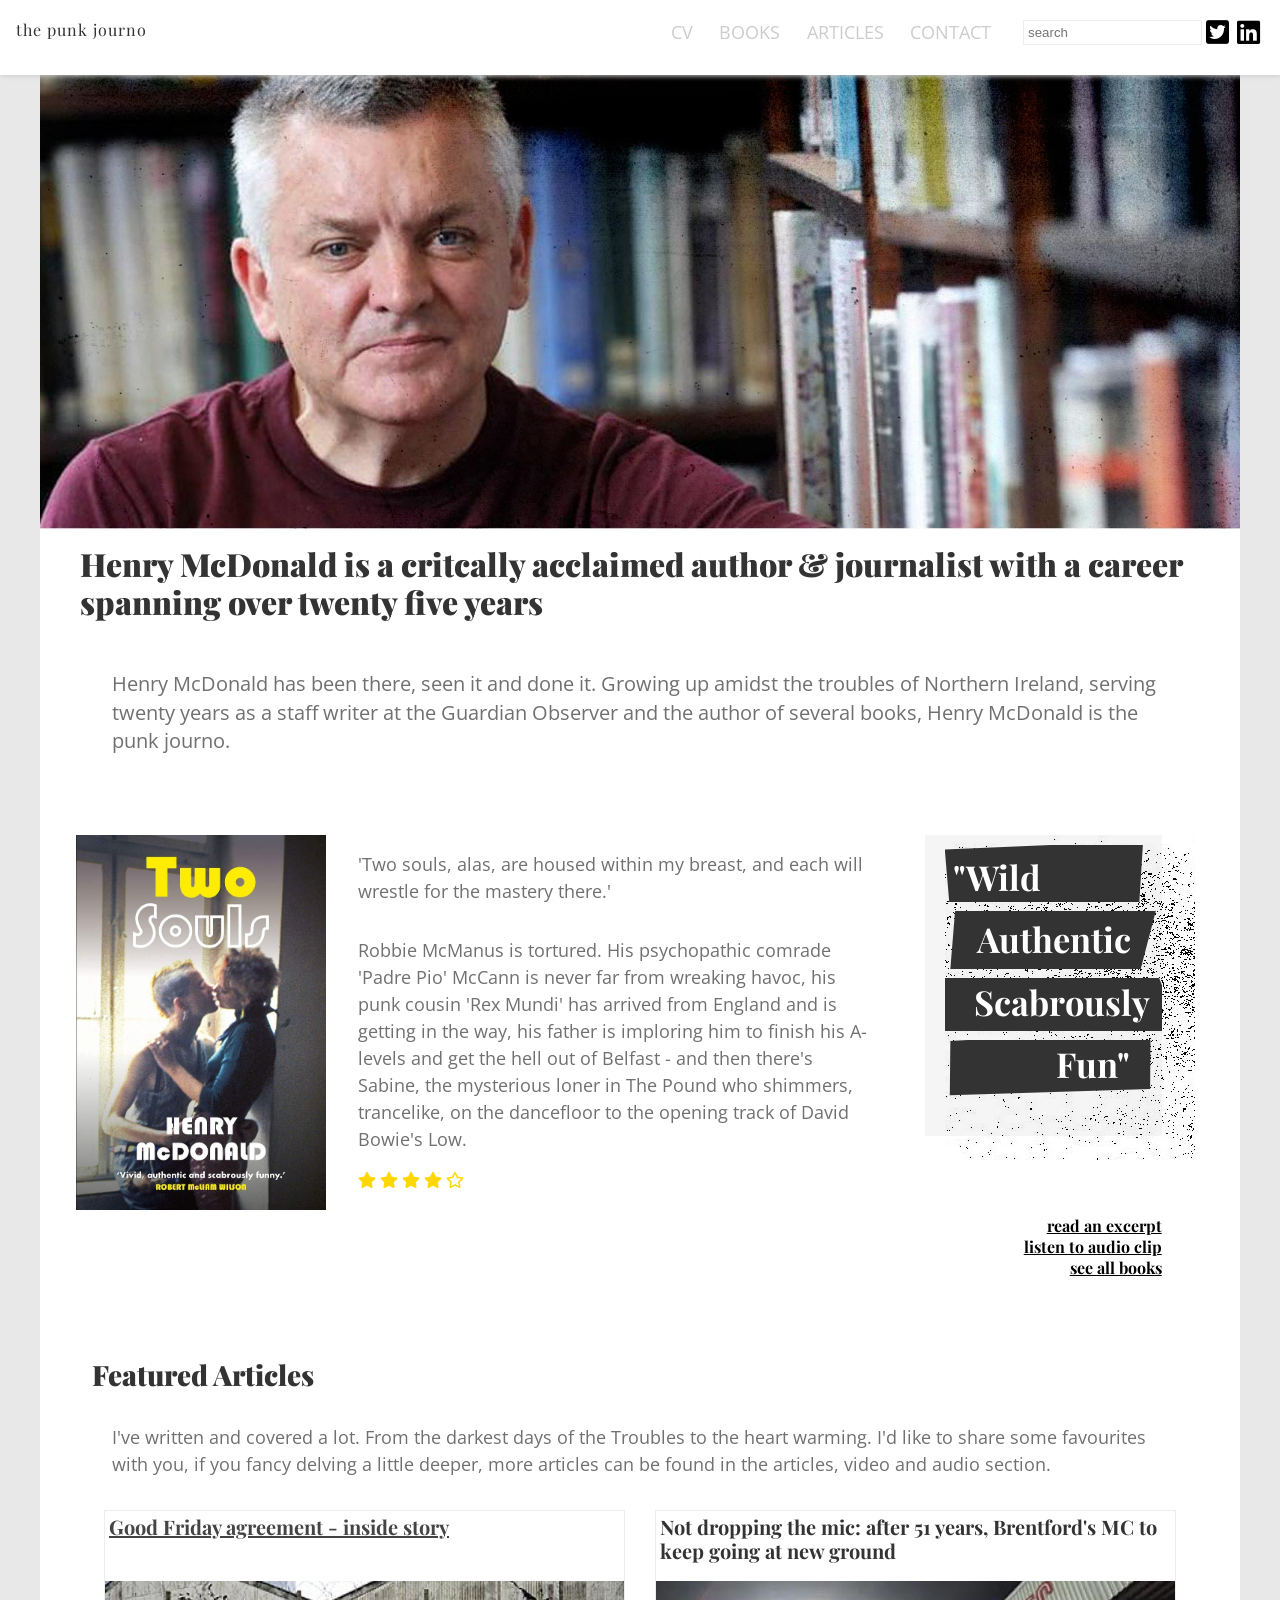
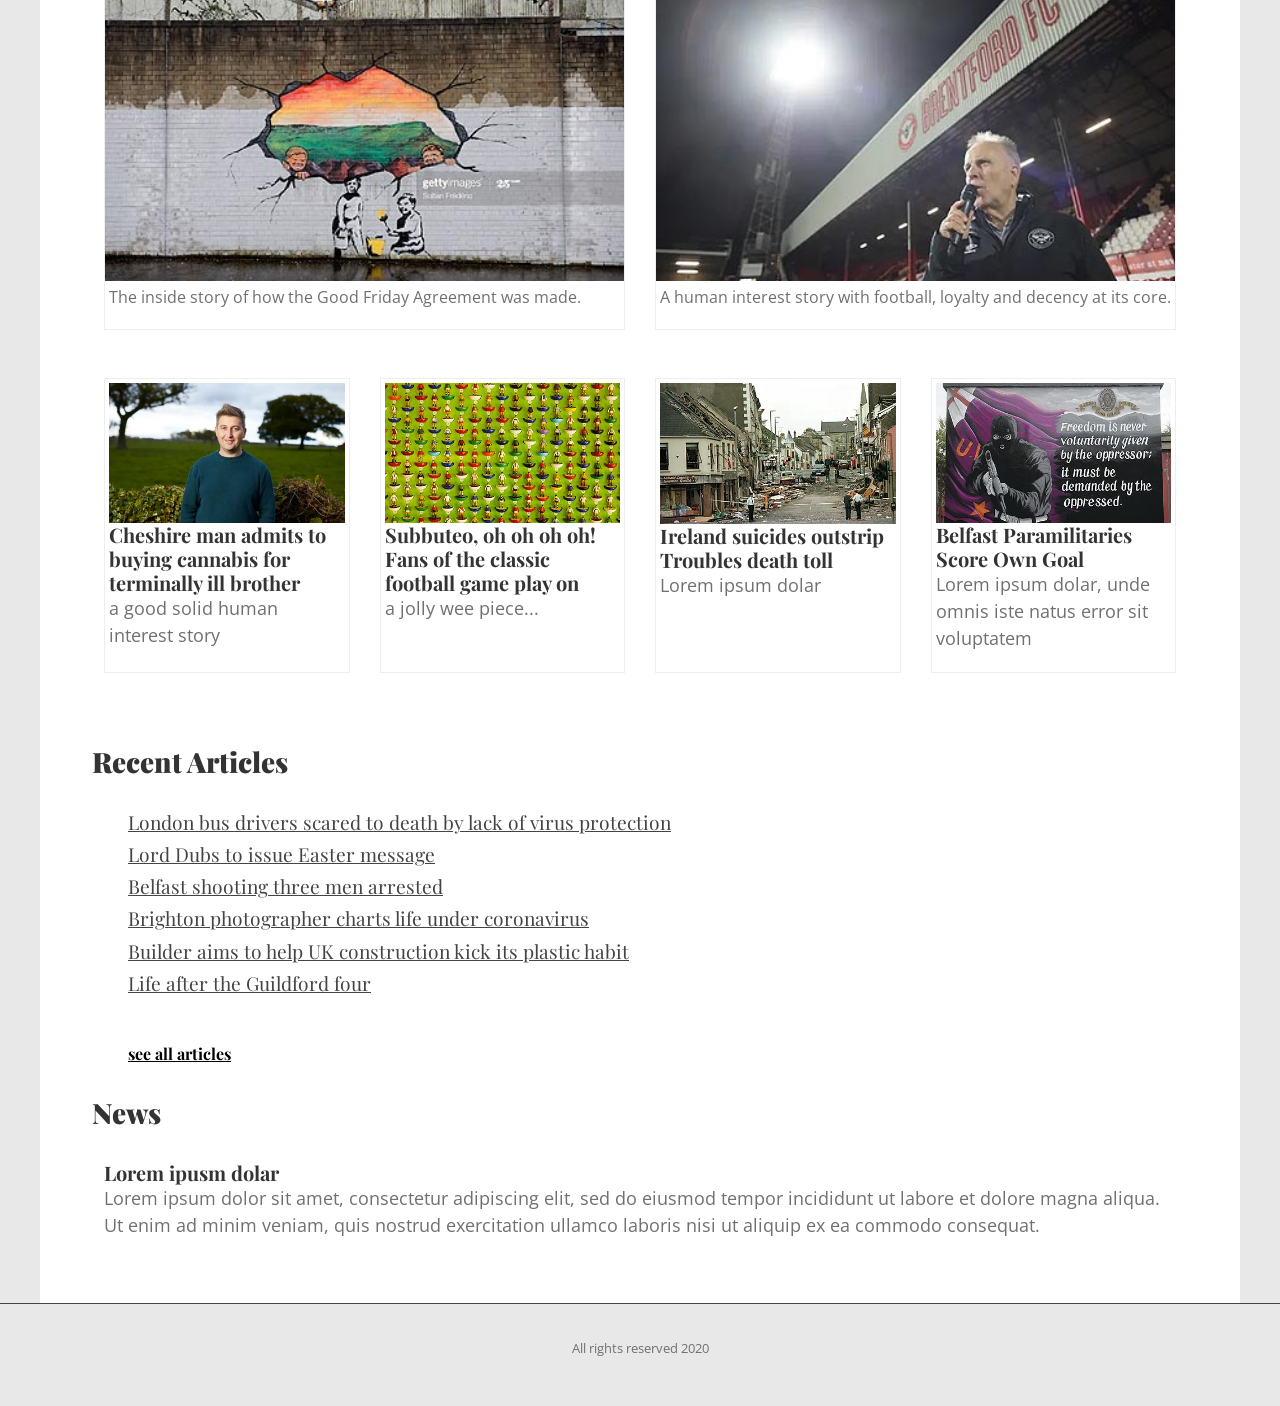
==== commit 0b5e2e6a: "page titles changed" ====
--- a/index.html
+++ b/index.html
@@ -2,7 +2,7 @@
 <html lang="zxx">
 	<head>
 		<meta charset="utf-8">
-		<title>Henry Mcdonald: Author and Journalist</title>
+		<title>Henry Mcdonald, Journalist and Author: Homepage</title>
 
 		<meta name="viewport" content="width=device-width, initial-scale=1">
 		<link href="css/app.css" rel="stylesheet">
--- a/css/app.css
+++ b/css/app.css
@@ -189,7 +189,7 @@
 h3 {
   font-family: 'Playfair Display', sans-serif;
   font-size: 1.125rem;
-  font-weight: normal;
+  font-weight: 400;
   line-height: 1.2;
   color: #333333;
 }
@@ -216,15 +216,16 @@
   }
 }
 .text-block p {
-  font-size: 1.2rem;
+  font-size: 1.125rem;
 }
 @media (min-width: 420px) {
   .text-block p {
-    line-height: 1.4;
+    line-height: 1.5;
   }
 }
 
 .additional-links a {
+  font-size: .875rem;
   color: #444444;
 }
 
@@ -246,6 +247,11 @@
   }
 }
 
+.recent-articles h3 a {
+  font-size: 1.2rem;
+  font-weight: 400;
+  text-decoration: underline;
+}
 .recent-articles li {
   margin-bottom: .5rem;
 }
@@ -473,7 +479,7 @@
   position: relative;
   align-self: flex-start;
   height: auto;
-  padding: 10px 0 10px 20px;
+  padding: 10px 0 30px 20px;
   margin-right: 5%;
   font-size: 2.5rem;
   line-height: .55;
@@ -511,23 +517,28 @@
   margin-bottom: calc(.25rem + 5px);
   background: #333333;
 }
+.text-image-block .container-full .content blockquote span {
+  font-size: 2.15rem;
+}
 .text-image-block .container-full .content blockquote span:nth-of-type(1) {
-  padding-left: 1rem;
+  padding-bottom: .25rem;
+  padding-left: .5rem;
   clip-path: polygon(-0.24% 7.89%, 91.42% -6.99%, 89.51% 108.42%, 2.07% 111.84%);
 }
 .text-image-block .container-full .content blockquote span:nth-of-type(2) {
-  padding: 1.25rem;
+  padding: .5rem 1.95rem;
   text-align: right;
   clip-path: polygon(4.89% -18.2%, 97.42% -2.64%, 86.94% 149.36%, 2.07% 111.84%);
 }
 .text-image-block .container-full .content blockquote span:nth-of-type(3) {
-  padding-bottom: 1.25rem;
+  padding-top: .25rem;
+  padding-bottom: .5rem;
   text-align: right;
   clip-path: polygon(-0.24% -3.22%, 96.8% -19.31%, 109.18% 106.24%, -5.2% 127.06%);
 }
 .text-image-block .container-full .content blockquote span:nth-of-type(4) {
+  padding-top: .25rem;
   padding-right: 2rem;
-  padding-bottom: 2rem;
   text-align: right;
   clip-path: polygon(2.33% 1.83%, 94.85% -18.25%, 94.64% 85.56%, 2.07% 96.69%);
 }
@@ -606,7 +617,6 @@
   margin-bottom: .5rem;
 }
 .text-image-block .container-quarter article h3 {
-  font-weight: bold;
   color: #333333;
 }
 @media (min-width: 600px) {
@@ -788,7 +798,7 @@
 
 strong {
   color: #333333;
-  font-size: 1.5rem;
+  font-size: 1.275rem;
   line-height: 1.2;
   font-family: 'Playfair Display', sans-serif;
 }
@@ -806,6 +816,53 @@
 
 /* books
 ----------------------------------------------------------------------------- */
+.feature-full img {
+  margin: 0 3rem 1rem 0;
+}
+@media (min-width: 600px) {
+  .feature-full img {
+    max-width: 400px;
+  }
+}
+@media (min-width: 600px) {
+  .feature-full {
+    display: flex;
+  }
+}
+
+h3 {
+  font-family: 'Playfair Display', sans-serif;
+  font-size: 1.25rem;
+  font-weight: bold;
+}
+
+.description {
+  display: none;
+}
+
+span {
+  display: block;
+  line-height: 1.2;
+}
+span.buy-outbound {
+  margin-bottom: 1rem;
+  font-weight: bold;
+}
+
+@media (min-width: 480px) {
+  .feature-grid {
+    display: flex;
+    flex-wrap: wrap;
+  }
+}
+@media (min-width: 1200px) {
+  .feature-grid .feature-thumb {
+    max-width: 170px;
+  }
+}
+
+/* books
+----------------------------------------------------------------------------- */
 .books .book-full img {
   margin: 0 3rem 1rem 0;
 }
@@ -835,16 +892,41 @@
   margin-bottom: 1rem;
   font-weight: bold;
 }
-@media (min-width: 480px) {
+@media (min-width: 380px) {
   .books .books-grid {
     display: flex;
     flex-wrap: wrap;
-  }
-}
-@media (min-width: 1200px) {
+    justify-content: space-between;
+  }
   .books .books-grid .book {
-    max-width: 170px;
-  }
+    max-width: 160px;
+  }
+}
+@media (min-width: 800px) {
+  .books .books-grid {
+    flex-wrap: nowrap;
+    justify-content: space-between;
+  }
+}
+.books .no-grid {
+  display: flex;
+  flex-direction: column;
+  justify-content: space-between;
+}
+.books .buy-outbound a {
+  font-size: .875rem;
+  font-weight: 200;
+  color: #707070;
+  transition: 300ms;
+}
+.books .buy-outbound a:hover {
+  color: #ffffff;
+  text-decoration: none;
+  background: #000000;
+}
+
+.contact {
+  padding-top: 2rem;
 }
 
 /*# sourceMappingURL=app.css.map */
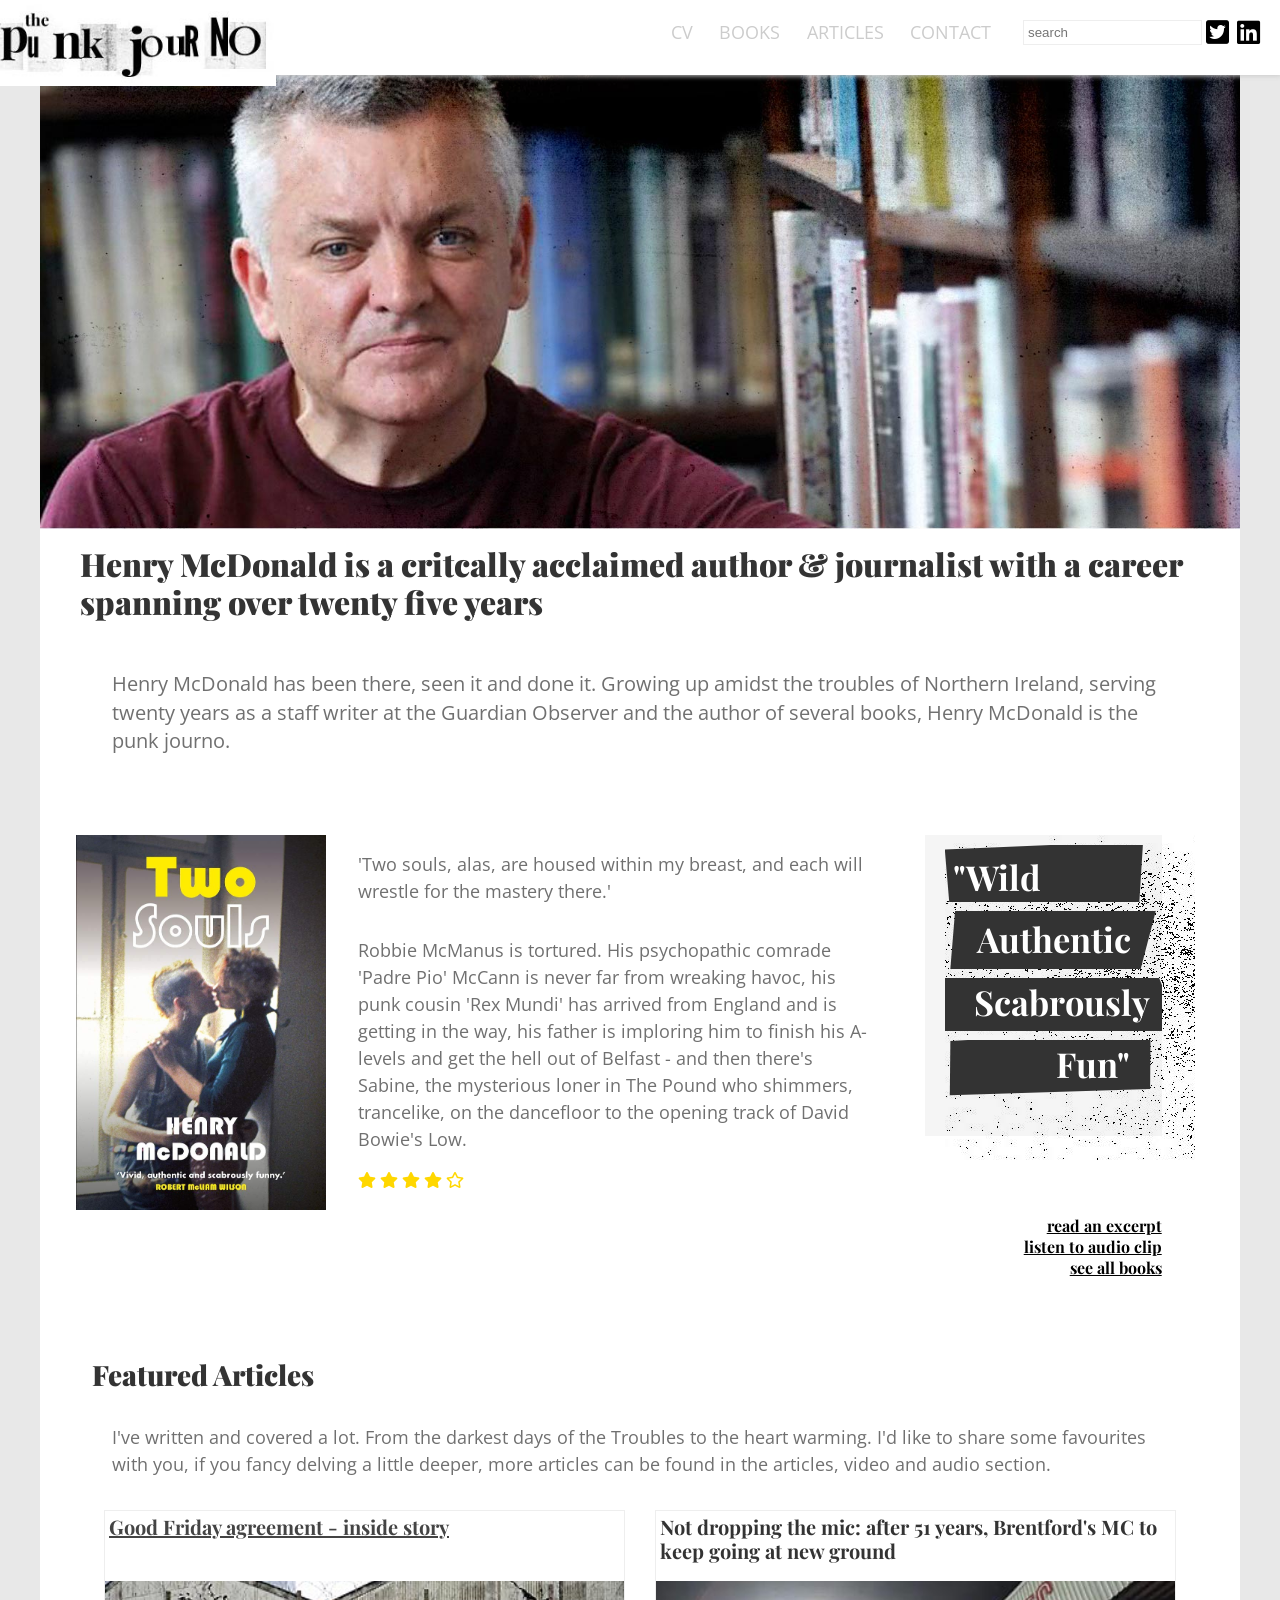
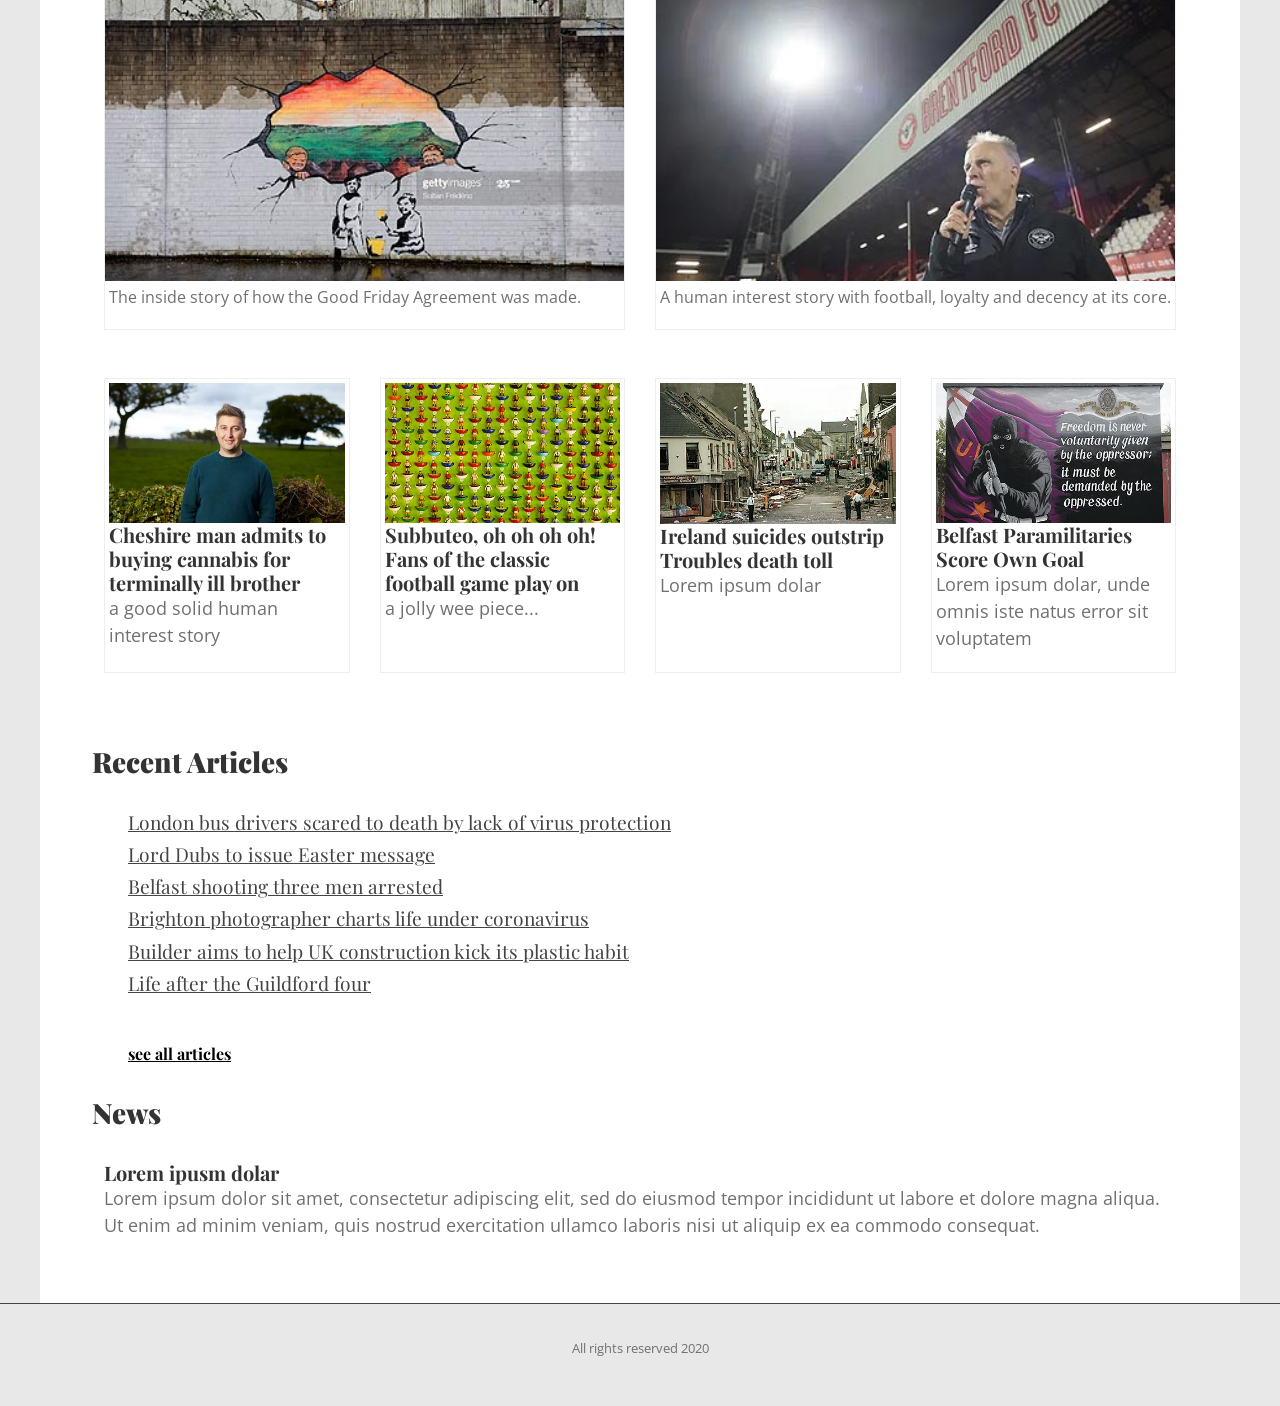
==== commit 2ccf896d: "revised test logo added" ====
--- a/index.html
+++ b/index.html
@@ -14,7 +14,7 @@
 			<header>
 				<div class="header-inner">
 					<span class="logo">
-						<a>the punk journo</a>
+						<img src="images/punk-journo-logo-1.jpg">
 					</span>
 					<button class="menu">
 						<i></i>
--- a/css/app.css
+++ b/css/app.css
@@ -291,8 +291,8 @@
 }
 header .header-inner .logo {
   position: absolute;
-  top: .25rem;
-  left: 1rem;
+  top: -.75rem;
+  left: -1.5rem;
 }
 @media (min-width: 1200px) {
   header .header-inner .logo {
@@ -305,6 +305,9 @@
   letter-spacing: 1px;
   color: #333333;
   text-decoration: none;
+}
+header .header-inner .logo img {
+  width: 300px;
 }
 header .header-inner .menu {
   position: absolute;
@@ -669,13 +672,17 @@
 
 /* contact
 ----------------------------------------------------------------------------- */
+.contact {
+  padding-top: 2rem;
+}
 @media (min-width: 800px) {
   .contact .container {
     display: flex;
   }
   .contact .container p {
     width: 50%;
-    margin-right: 30px;
+    margin-top: .75rem;
+    margin-right: 60px;
   }
 }
 .contact form {
@@ -704,6 +711,9 @@
   outline: none;
   -webkit-appearance: none;
   -moz-appearance: none;
+}
+.contact form textarea {
+  min-height: 120px;
 }
 .contact form .submit {
   margin-top: 2rem;
@@ -758,7 +768,7 @@
 
 .articles-grid {
   display: none;
-  margin-top: 1rem;
+  margin: 1rem 0;
 }
 @media (min-width: 680px) {
   .articles-grid {
@@ -768,7 +778,7 @@
 
 .white-holder {
   width: 100%;
-  border: 1px solid #eeeeee;
+  border: 1px solid #b9b3b3;
 }
 @media (min-width: 681px) {
   .white-holder {
@@ -816,6 +826,9 @@
 
 /* books
 ----------------------------------------------------------------------------- */
+.feature-full {
+  margin-bottom: 1rem;
+}
 .feature-full img {
   margin: 0 3rem 1rem 0;
 }
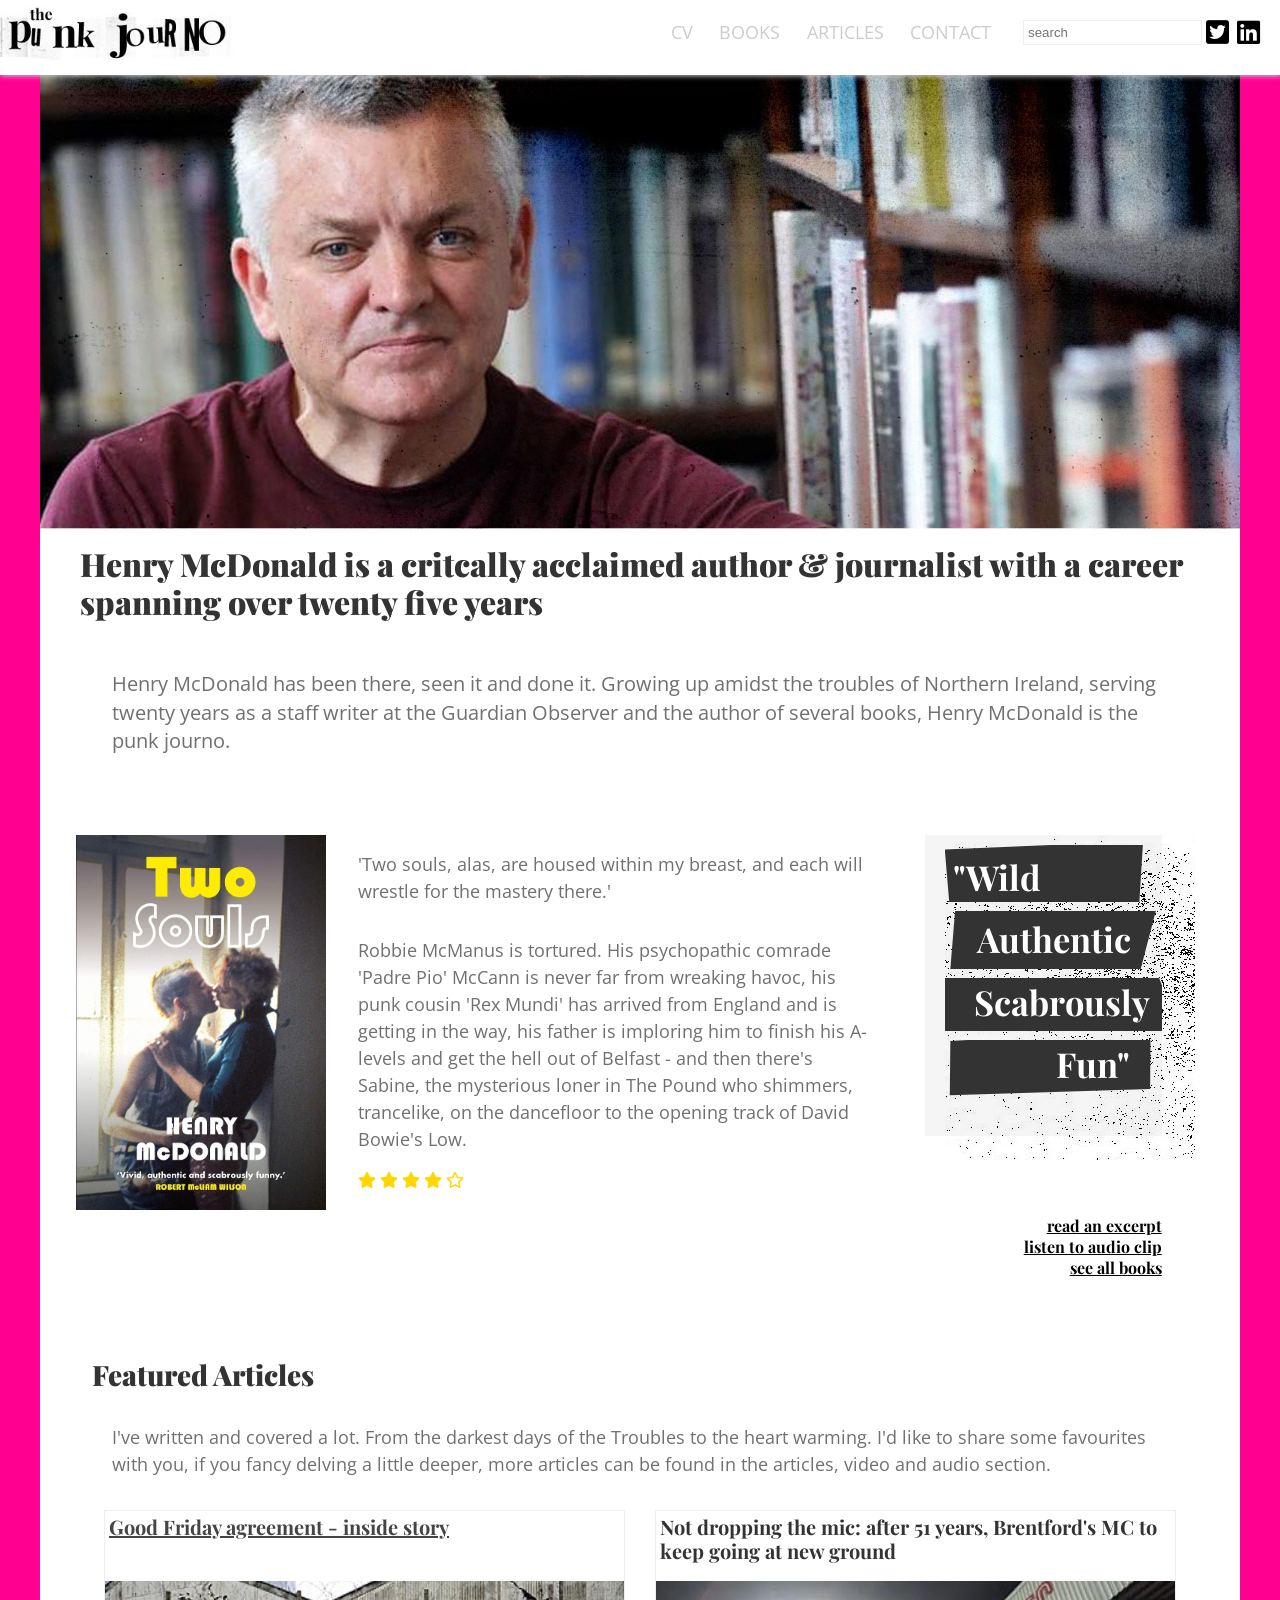
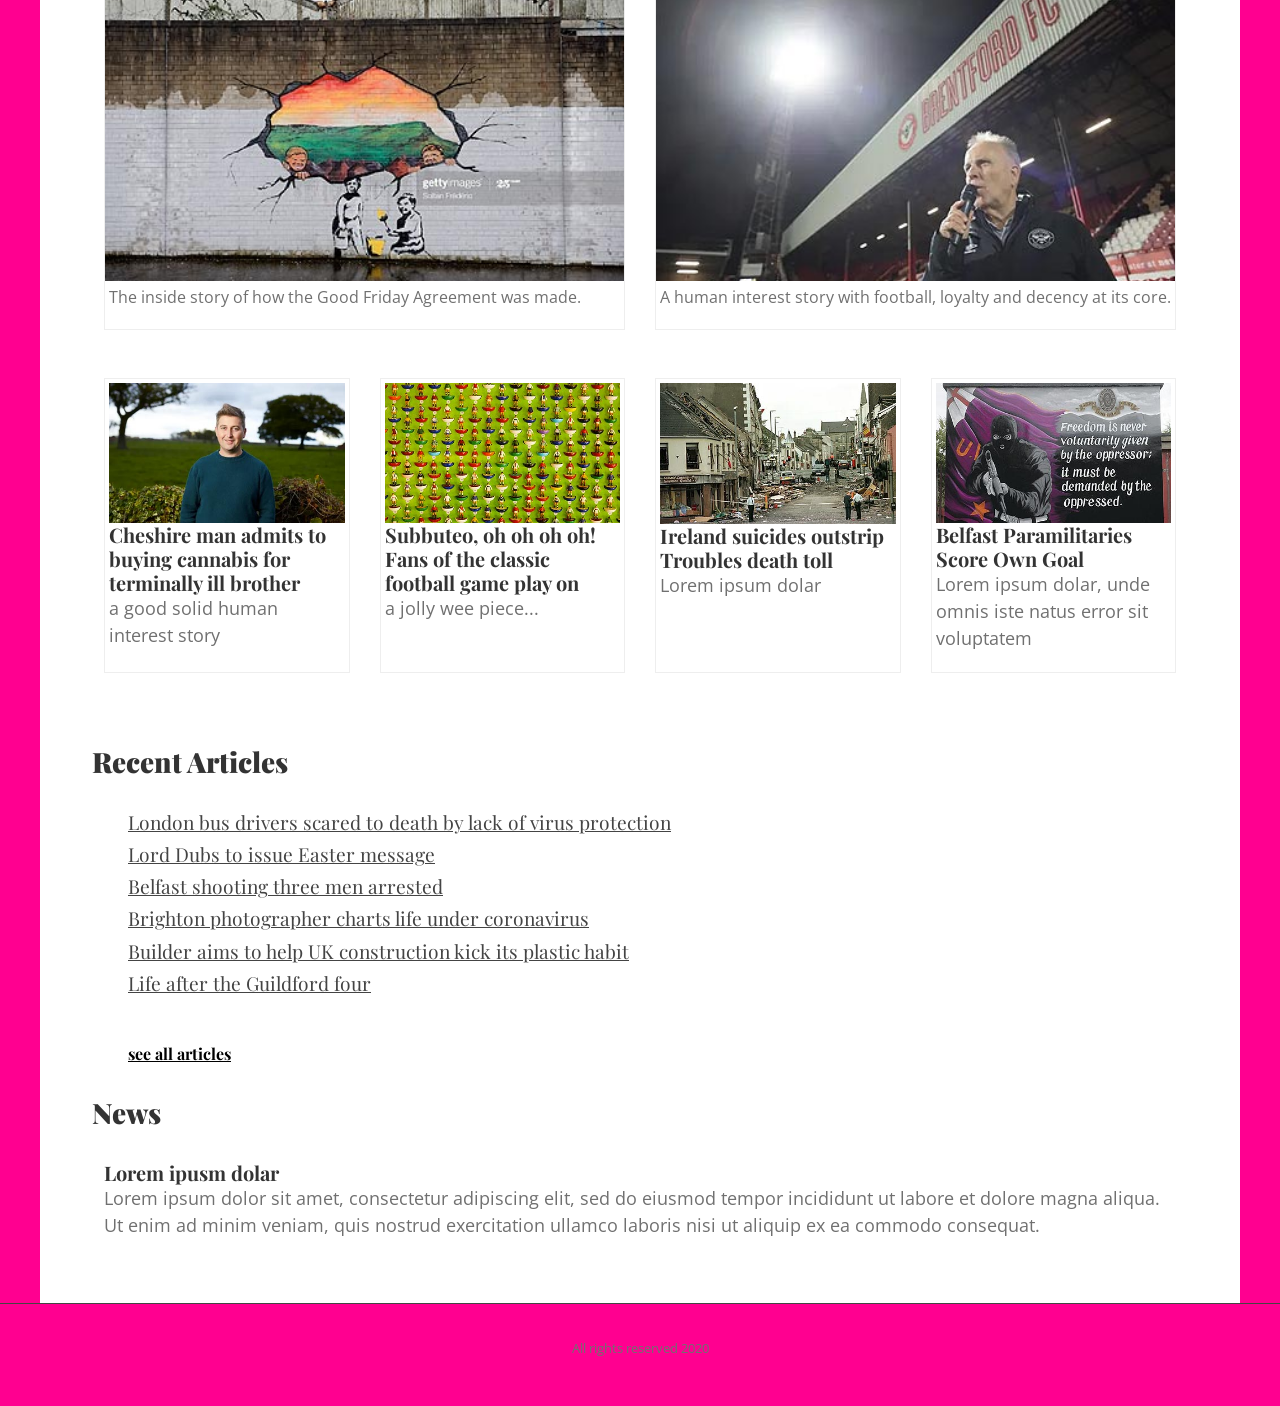
==== commit fef5de60: "pink" ====
--- a/index.html
+++ b/index.html
@@ -14,7 +14,7 @@
 			<header>
 				<div class="header-inner">
 					<span class="logo">
-						<img src="images/punk-journo-logo-1.jpg">
+						<img src="images/punk-journo-logo-5.jpg">
 					</span>
 					<button class="menu">
 						<i></i>
--- a/css/app.css
+++ b/css/app.css
@@ -41,7 +41,7 @@
   -moz-osx-font-smoothing: grayscale;
   font-family: 'Open Sans', sans-serif;
   color: #707070;
-  background: #e8e8e8;
+  background: #ff0090;
 }
 
 img {
@@ -291,8 +291,8 @@
 }
 header .header-inner .logo {
   position: absolute;
-  top: -.75rem;
-  left: -1.5rem;
+  top: -1rem;
+  left: -.5rem;
 }
 @media (min-width: 1200px) {
   header .header-inner .logo {
@@ -307,7 +307,7 @@
   text-decoration: none;
 }
 header .header-inner .logo img {
-  width: 300px;
+  width: 250px;
 }
 header .header-inner .menu {
   position: absolute;
